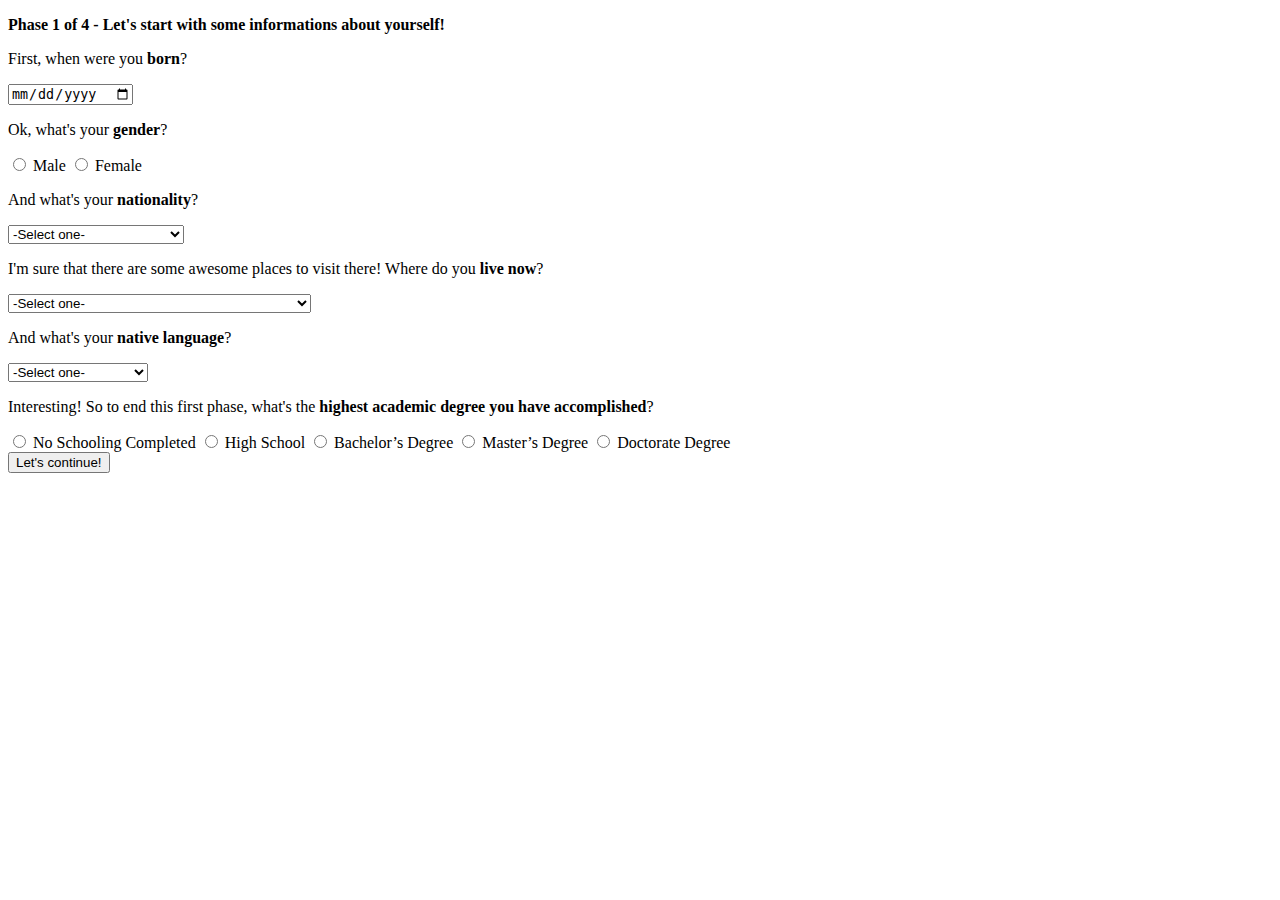
==== index.html @ 6edab518 "Initiall Commit" ====
<!DOCTYPE html>
<html lang="en">

<head>

	<meta http-equiv="Content-Type" content="text/html; charset=UTF-8">
	<meta charset="utf-8">
	<meta http-equiv="X-UA-Compatible" content="IE=edge">
	<meta name="viewport" content="width=device-width, initial-scale=1">

	<title>Color Blending</title>

	<link href="css/bootstrap.min.css" rel="stylesheet">
	<link href="css/bootstrap-horizon.css" rel="stylesheet">
	<link href="fonts/css/font-awesome.min.css" rel="stylesheet">
	<script src="js/jquery.min.js"></script>

	<link href="css/custom.css" rel="stylesheet">
	<link href="css/visual.css" rel="stylesheet">
	<script src="js/custom.js"></script>

</head>
<body>

	<div>
		<p class="title"><b>Phase 1 of 4 - Let's start with some informations about yourself!</b></p>

		<form class="form-label form-js-label">
			<p class="left">First, when were you <b>born</b>?</p>
				<div class="form-group row">
   					<div class="col-sm-2">
   						<div class="inputs">
    						<input class="form-control" type="date" value="YYYY-MM-DD" id="example-date-input">
  						</div>
  					</div>
  				</div>
		
			<p class="left">Ok, what's your <b>gender</b>?</p>
				<form class="form-inline">
					<div class="inputsOptions">
  						<label class="form-check-label">
    						<input class="form-check-input" type="radio" id="inlineCheckbox1" value="option1"> Male
  						</label>
  						<label class="form-check-label">
    						<input class="form-check-input" type="radio" id="inlineCheckbox2" value="option2"> Female
  						</label>
					</div>
				</form>

			<p class="left">And what's your <b>nationality</b>?</p>
				<div class="form-group row">
					<div class="col-sm-2">
						<div class="inputs">
  							<select class="form-control dropdown" id="nationality" name="nationality">
  								<option value="" selected="selected" disabled="disabled">-Select one-</option>
  								<option value="afghan">Afghan</option>
  								<option value="albanian">Albanian</option>
  								<option value="algerian">Algerian</option>
  								<option value="american">American</option>
  								<option value="andorran">Andorran</option>
  								<option value="angolan">Angolan</option>
  								<option value="antiguans">Antiguans</option>
  								<option value="argentinean">Argentinean</option>
  								<option value="armenian">Armenian</option>
  								<option value="australian">Australian</option>
  								<option value="austrian">Austrian</option>
  								<option value="azerbaijani">Azerbaijani</option>
  								<option value="bahamian">Bahamian</option>
  								<option value="bahraini">Bahraini</option>
  								<option value="bangladeshi">Bangladeshi</option>
  								<option value="barbadian">Barbadian</option>
  								<option value="barbudans">Barbudans</option>
  								<option value="batswana">Batswana</option>
  								<option value="belarusian">Belarusian</option>
  								<option value="belgian">Belgian</option>
  								<option value="belizean">Belizean</option>
  								<option value="beninese">Beninese</option>
  								<option value="bhutanese">Bhutanese</option>
  								<option value="bolivian">Bolivian</option>
  								<option value="bosnian">Bosnian</option>
  								<option value="brazilian">Brazilian</option>
  								<option value="british">British</option>
  								<option value="bruneian">Bruneian</option>
  								<option value="bulgarian">Bulgarian</option>
  								<option value="burkinabe">Burkinabe</option>
  								<option value="burmese">Burmese</option>
  								<option value="burundian">Burundian</option>
  								<option value="cambodian">Cambodian</option>
  								<option value="cameroonian">Cameroonian</option>
  								<option value="canadian">Canadian</option>
  								<option value="cape verdean">Cape Verdean</option>
  								<option value="central african">Central African</option>
  								<option value="chadian">Chadian</option>
  								<option value="chilean">Chilean</option>
  								<option value="chinese">Chinese</option>
  								<option value="colombian">Colombian</option>
  								<option value="comoran">Comoran</option>
  								<option value="congolese">Congolese</option>
  								<option value="costa rican">Costa Rican</option>
  								<option value="croatian">Croatian</option>
  								<option value="cuban">Cuban</option>
  								<option value="cypriot">Cypriot</option>
  								<option value="czech">Czech</option>
  								<option value="danish">Danish</option>
  								<option value="djibouti">Djibouti</option>
  								<option value="dominican">Dominican</option>
  								<option value="dutch">Dutch</option>
  								<option value="east timorese">East Timorese</option>
  								<option value="ecuadorean">Ecuadorean</option>
  								<option value="egyptian">Egyptian</option>
  								<option value="emirian">Emirian</option>
  								<option value="equatorial guinean">Equatorial Guinean</option>
  								<option value="eritrean">Eritrean</option>
  								<option value="estonian">Estonian</option>
  								<option value="ethiopian">Ethiopian</option>
  								<option value="fijian">Fijian</option>
  								<option value="filipino">Filipino</option>
  								<option value="finnish">Finnish</option>
  								<option value="french">French</option>
  								<option value="gabonese">Gabonese</option>
  								<option value="gambian">Gambian</option>
  								<option value="georgian">Georgian</option>
  								<option value="german">German</option>
  								<option value="ghanaian">Ghanaian</option>
  								<option value="greek">Greek</option>
  								<option value="grenadian">Grenadian</option>
  								<option value="guatemalan">Guatemalan</option>
  								<option value="guinea-bissauan">Guinea-Bissauan</option>
  								<option value="guinean">Guinean</option>
  								<option value="guyanese">Guyanese</option>
  								<option value="haitian">Haitian</option>
  								<option value="herzegovinian">Herzegovinian</option>
  								<option value="honduran">Honduran</option>
  								<option value="hungarian">Hungarian</option>
  								<option value="icelander">Icelander</option>
  								<option value="indian">Indian</option>
  								<option value="indonesian">Indonesian</option>
  								<option value="iranian">Iranian</option>
  								<option value="iraqi">Iraqi</option>
  								<option value="irish">Irish</option>
  								<option value="israeli">Israeli</option>
  								<option value="italian">Italian</option>
  								<option value="ivorian">Ivorian</option>
  								<option value="jamaican">Jamaican</option>
  								<option value="japanese">Japanese</option>
  								<option value="jordanian">Jordanian</option>
  								<option value="kazakhstani">Kazakhstani</option>
  								<option value="kenyan">Kenyan</option>
  								<option value="kittian and nevisian">Kittian and Nevisian</option>
  								<option value="kuwaiti">Kuwaiti</option>
  								<option value="kyrgyz">Kyrgyz</option>
  								<option value="laotian">Laotian</option>
  								<option value="latvian">Latvian</option>
  								<option value="lebanese">Lebanese</option>
  								<option value="liberian">Liberian</option>
  								<option value="libyan">Libyan</option>
  								<option value="liechtensteiner">Liechtensteiner</option>
  								<option value="lithuanian">Lithuanian</option>
  								<option value="luxembourger">Luxembourger</option>
  								<option value="macedonian">Macedonian</option>
  								<option value="malagasy">Malagasy</option>
  								<option value="malawian">Malawian</option>
  								<option value="malaysian">Malaysian</option>
  								<option value="maldivan">Maldivan</option>
  								<option value="malian">Malian</option>
  								<option value="maltese">Maltese</option>
  								<option value="marshallese">Marshallese</option>
  								<option value="mauritanian">Mauritanian</option>
  								<option value="mauritian">Mauritian</option>
  								<option value="mexican">Mexican</option>
  								<option value="micronesian">Micronesian</option>
  								<option value="moldovan">Moldovan</option>
  								<option value="monacan">Monacan</option>
  								<option value="mongolian">Mongolian</option>
  								<option value="moroccan">Moroccan</option>
  								<option value="mosotho">Mosotho</option>
  								<option value="motswana">Motswana</option>
  								<option value="mozambican">Mozambican</option>
  								<option value="namibian">Namibian</option>
  								<option value="nauruan">Nauruan</option>
  								<option value="nepalese">Nepalese</option>
  								<option value="new zealander">New Zealander</option>
  								<option value="ni-vanuatu">Ni-Vanuatu</option>
  								<option value="nicaraguan">Nicaraguan</option>
  								<option value="nigerien">Nigerien</option>
  								<option value="north korean">North Korean</option>
  								<option value="northern irish">Northern Irish</option>
  								<option value="norwegian">Norwegian</option>
  								<option value="omani">Omani</option>
  								<option value="pakistani">Pakistani</option>
  								<option value="palauan">Palauan</option>
  								<option value="panamanian">Panamanian</option>
  								<option value="papua new guinean">Papua New Guinean</option>
  								<option value="paraguayan">Paraguayan</option>
  								<option value="peruvian">Peruvian</option>
  								<option value="polish">Polish</option>
  								<option value="portuguese">Portuguese</option>
  								<option value="qatari">Qatari</option>
  								<option value="romanian">Romanian</option>
  								<option value="russian">Russian</option>
  								<option value="rwandan">Rwandan</option>
  								<option value="saint lucian">Saint Lucian</option>
  								<option value="salvadoran">Salvadoran</option>
  								<option value="samoan">Samoan</option>
  								<option value="san marinese">San Marinese</option>
  								<option value="sao tomean">Sao Tomean</option>
  								<option value="saudi">Saudi</option>
  								<option value="scottish">Scottish</option>
  								<option value="senegalese">Senegalese</option>
  								<option value="serbian">Serbian</option>
  								<option value="seychellois">Seychellois</option>
  								<option value="sierra leonean">Sierra Leonean</option>
  								<option value="singaporean">Singaporean</option>
  								<option value="slovakian">Slovakian</option>
  								<option value="slovenian">Slovenian</option>
  								<option value="solomon islander">Solomon Islander</option>
  								<option value="somali">Somali</option>
  								<option value="south african">South African</option>
  								<option value="south korean">South Korean</option>
  								<option value="spanish">Spanish</option>
  								<option value="sri lankan">Sri Lankan</option>
  								<option value="sudanese">Sudanese</option>
  								<option value="surinamer">Surinamer</option>
  								<option value="swazi">Swazi</option>
  								<option value="swedish">Swedish</option>
  								<option value="swiss">Swiss</option>
  								<option value="syrian">Syrian</option>
  								<option value="taiwanese">Taiwanese</option>
  								<option value="tajik">Tajik</option>
  								<option value="tanzanian">Tanzanian</option>
  								<option value="thai">Thai</option>
  								<option value="togolese">Togolese</option>
  								<option value="tongan">Tongan</option>
  								<option value="trinidadian or tobagonian">Trinidadian or Tobagonian</option>
  								<option value="tunisian">Tunisian</option>
  								<option value="turkish">Turkish</option>
  								<option value="tuvaluan">Tuvaluan</option>
  								<option value="ugandan">Ugandan</option>
  								<option value="ukrainian">Ukrainian</option>
  								<option value="uruguayan">Uruguayan</option>
  								<option value="uzbekistani">Uzbekistani</option>
  								<option value="venezuelan">Venezuelan</option>
  								<option value="vietnamese">Vietnamese</option>
  								<option value="welsh">Welsh</option>
  								<option value="yemenite">Yemenite</option>
  								<option value="zambian">Zambian</option>
  								<option value="zimbabwean">Zimbabwean</option>
  							</select>
  						</div>
  					</div>
				</div>

			<p class="left">I'm sure that there are some awesome places to visit there! Where do you <b>live now</b>?</p>
				<div class="form-group row">
					<div class="col-sm-2">
						<div class="inputs">
  							<select class="form-control dropdown" id="residenceCountry" name="residenceCountry">
  								<option value="" selected="selected" disabled="disabled">-Select one-</option>
  								<option value="Afghanistan" title="Afghanistan">Afghanistan</option>
  								<option value="Åland Islands" title="Åland Islands">Åland Islands</option>
  								<option value="Albania" title="Albania">Albania</option>
  								<option value="Algeria" title="Algeria">Algeria</option>
  								<option value="American Samoa" title="American Samoa">American Samoa</option>
  								<option value="Andorra" title="Andorra">Andorra</option>
  								<option value="Angola" title="Angola">Angola</option>
  								<option value="Anguilla" title="Anguilla">Anguilla</option>
  								<option value="Antarctica" title="Antarctica">Antarctica</option>
  								<option value="Antigua and Barbuda" title="Antigua and Barbuda">Antigua and Barbuda</option>
  								<option value="Argentina" title="Argentina">Argentina</option>
  								<option value="Armenia" title="Armenia">Armenia</option>
  								<option value="Aruba" title="Aruba">Aruba</option>
  								<option value="Australia" title="Australia">Australia</option>
  								<option value="Austria" title="Austria">Austria</option>
  								<option value="Azerbaijan" title="Azerbaijan">Azerbaijan</option>
  								<option value="Bahamas" title="Bahamas">Bahamas</option>
  								<option value="Bahrain" title="Bahrain">Bahrain</option>
  								<option value="Bangladesh" title="Bangladesh">Bangladesh</option>
  								<option value="Barbados" title="Barbados">Barbados</option>
  								<option value="Belarus" title="Belarus">Belarus</option>
  								<option value="Belgium" title="Belgium">Belgium</option>
  								<option value="Belize" title="Belize">Belize</option>
  								<option value="Benin" title="Benin">Benin</option>
  								<option value="Bermuda" title="Bermuda">Bermuda</option>
  								<option value="Bhutan" title="Bhutan">Bhutan</option>
  								<option value="Bolivia, Plurinational State of" title="Bolivia, Plurinational State of">Bolivia, Plurinational State of</option>
  								<option value="Bonaire, Sint Eustatius and Saba" title="Bonaire, Sint Eustatius and Saba">Bonaire, Sint Eustatius and Saba</option>
  								<option value="Bosnia and Herzegovina" title="Bosnia and Herzegovina">Bosnia and Herzegovina</option>
  								<option value="Botswana" title="Botswana">Botswana</option>
  								<option value="Bouvet Island" title="Bouvet Island">Bouvet Island</option>
  								<option value="Brazil" title="Brazil">Brazil</option>
  								<option value="British Indian Ocean Territory" title="British Indian Ocean Territory">British Indian Ocean Territory</option>
  								<option value="Brunei Darussalam" title="Brunei Darussalam">Brunei Darussalam</option>
  								<option value="Bulgaria" title="Bulgaria">Bulgaria</option>
  								<option value="Burkina Faso" title="Burkina Faso">Burkina Faso</option>
  								<option value="Burundi" title="Burundi">Burundi</option>
  								<option value="Cambodia" title="Cambodia">Cambodia</option>
  								<option value="Cameroon" title="Cameroon">Cameroon</option>
  								<option value="Canada" title="Canada">Canada</option>
  								<option value="Cape Verde" title="Cape Verde">Cape Verde</option>
  								<option value="Cayman Islands" title="Cayman Islands">Cayman Islands</option>
  								<option value="Central African Republic" title="Central African Republic">Central African Republic</option>
  								<option value="Chad" title="Chad">Chad</option>
  								<option value="Chile" title="Chile">Chile</option>
  								<option value="China" title="China">China</option>
  								<option value="Christmas Island" title="Christmas Island">Christmas Island</option>
  								<option value="Cocos (Keeling) Islands" title="Cocos (Keeling) Islands">Cocos (Keeling) Islands</option>
  								<option value="Colombia" title="Colombia">Colombia</option>
  								<option value="Comoros" title="Comoros">Comoros</option>
  								<option value="Congo" title="Congo">Congo</option>
  								<option value="Congo, the Democratic Republic of the" title="Congo, the Democratic Republic of the">Congo, the Democratic Republic of the</option>
  								<option value="Cook Islands" title="Cook Islands">Cook Islands</option>
  								<option value="Costa Rica" title="Costa Rica">Costa Rica</option>
  								<option value="Côte d'Ivoire" title="Côte d'Ivoire">Côte d'Ivoire</option>
  								<option value="Croatia" title="Croatia">Croatia</option>
  								<option value="Cuba" title="Cuba">Cuba</option>
  								<option value="Curaçao" title="Curaçao">Curaçao</option>
  								<option value="Cyprus" title="Cyprus">Cyprus</option>
  								<option value="Czech Republic" title="Czech Republic">Czech Republic</option>
  								<option value="Denmark" title="Denmark">Denmark</option>
  								<option value="Djibouti" title="Djibouti">Djibouti</option>
  								<option value="Dominica" title="Dominica">Dominica</option>
  								<option value="Dominican Republic" title="Dominican Republic">Dominican Republic</option>
  								<option value="Ecuador" title="Ecuador">Ecuador</option>
  								<option value="Egypt" title="Egypt">Egypt</option>
  								<option value="El Salvador" title="El Salvador">El Salvador</option>
  								<option value="Equatorial Guinea" title="Equatorial Guinea">Equatorial Guinea</option>
  								<option value="Eritrea" title="Eritrea">Eritrea</option>
  								<option value="Estonia" title="Estonia">Estonia</option>
  								<option value="Ethiopia" title="Ethiopia">Ethiopia</option>
  								<option value="Falkland Islands (Malvinas)" title="Falkland Islands (Malvinas)">Falkland Islands (Malvinas)</option>
  								<option value="Faroe Islands" title="Faroe Islands">Faroe Islands</option>
  								<option value="Fiji" title="Fiji">Fiji</option>
  								<option value="Finland" title="Finland">Finland</option>
  								<option value="France" title="France">France</option>
  								<option value="French Guiana" title="French Guiana">French Guiana</option>
  								<option value="French Polynesia" title="French Polynesia">French Polynesia</option>
  								<option value="French Southern Territories" title="French Southern Territories">French Southern Territories</option>
  								<option value="Gabon" title="Gabon">Gabon</option>
  								<option value="Gambia" title="Gambia">Gambia</option>
  								<option value="Georgia" title="Georgia">Georgia</option>
  								<option value="Germany" title="Germany">Germany</option>
  								<option value="Ghana" title="Ghana">Ghana</option>
  								<option value="Gibraltar" title="Gibraltar">Gibraltar</option>
  								<option value="Greece" title="Greece">Greece</option>
  								<option value="Greenland" title="Greenland">Greenland</option>
  								<option value="Grenada" title="Grenada">Grenada</option>
  								<option value="Guadeloupe" title="Guadeloupe">Guadeloupe</option>
  								<option value="Guam" title="Guam">Guam</option>
  								<option value="Guatemala" title="Guatemala">Guatemala</option>
  								<option value="Guernsey" title="Guernsey">Guernsey</option>
  								<option value="Guinea" title="Guinea">Guinea</option>
  								<option value="Guinea-Bissau" title="Guinea-Bissau">Guinea-Bissau</option>
  								<option value="Guyana" title="Guyana">Guyana</option>
  								<option value="Haiti" title="Haiti">Haiti</option>
  								<option value="Heard Island and McDonald Islands" title="Heard Island and McDonald Islands">Heard Island and McDonald Islands</option>
  								<option value="Holy See (Vatican City State)" title="Holy See (Vatican City State)">Holy See (Vatican City State)</option>
  								<option value="Honduras" title="Honduras">Honduras</option>
  								<option value="Hong Kong" title="Hong Kong">Hong Kong</option>
  								<option value="Hungary" title="Hungary">Hungary</option>
  								<option value="Iceland" title="Iceland">Iceland</option>
  								<option value="India" title="India">India</option>
  								<option value="Indonesia" title="Indonesia">Indonesia</option>
  								<option value="Iran, Islamic Republic of" title="Iran, Islamic Republic of">Iran, Islamic Republic of</option>
  								<option value="Iraq" title="Iraq">Iraq</option>
  								<option value="Ireland" title="Ireland">Ireland</option>
  								<option value="Isle of Man" title="Isle of Man">Isle of Man</option>
  								<option value="Israel" title="Israel">Israel</option>
  								<option value="Italy" title="Italy">Italy</option>
  								<option value="Jamaica" title="Jamaica">Jamaica</option>
  								<option value="Japan" title="Japan">Japan</option>
  								<option value="Jersey" title="Jersey">Jersey</option>
  								<option value="Jordan" title="Jordan">Jordan</option>
  								<option value="Kazakhstan" title="Kazakhstan">Kazakhstan</option>
  								<option value="Kenya" title="Kenya">Kenya</option>
  								<option value="Kiribati" title="Kiribati">Kiribati</option>
  								<option value="Korea, Democratic People's Republic of" title="Korea, Democratic People's Republic of">Korea, Democratic People's Republic of</option>
  								<option value="Korea, Republic of" title="Korea, Republic of">Korea, Republic of</option>
  								<option value="Kuwait" title="Kuwait">Kuwait</option>
  								<option value="Kyrgyzstan" title="Kyrgyzstan">Kyrgyzstan</option>
  								<option value="Lao People's Democratic Republic" title="Lao People's Democratic Republic">Lao People's Democratic Republic</option>
  								<option value="Latvia" title="Latvia">Latvia</option>
  								<option value="Lebanon" title="Lebanon">Lebanon</option>
  								<option value="Lesotho" title="Lesotho">Lesotho</option>
  								<option value="Liberia" title="Liberia">Liberia</option>
  								<option value="Libya" title="Libya">Libya</option>
  								<option value="Liechtenstein" title="Liechtenstein">Liechtenstein</option>
  								<option value="Lithuania" title="Lithuania">Lithuania</option>
  								<option value="Luxembourg" title="Luxembourg">Luxembourg</option>
  								<option value="Macao" title="Macao">Macao</option>
  								<option value="Macedonia, the former Yugoslav Republic of" title="Macedonia, the former Yugoslav Republic of">Macedonia, the former Yugoslav Republic of</option>
  								<option value="Madagascar" title="Madagascar">Madagascar</option>
  								<option value="Malawi" title="Malawi">Malawi</option>
  								<option value="Malaysia" title="Malaysia">Malaysia</option>
  								<option value="Maldives" title="Maldives">Maldives</option>
  								<option value="Mali" title="Mali">Mali</option>
  								<option value="Malta" title="Malta">Malta</option>
  								<option value="Marshall Islands" title="Marshall Islands">Marshall Islands</option>
  								<option value="Martinique" title="Martinique">Martinique</option>
  								<option value="Mauritania" title="Mauritania">Mauritania</option>
  								<option value="Mauritius" title="Mauritius">Mauritius</option>
  								<option value="Mayotte" title="Mayotte">Mayotte</option>
  								<option value="Mexico" title="Mexico">Mexico</option>
  								<option value="Micronesia, Federated States of" title="Micronesia, Federated States of">Micronesia, Federated States of</option>
  								<option value="Moldova, Republic of" title="Moldova, Republic of">Moldova, Republic of</option>
  								<option value="Monaco" title="Monaco">Monaco</option>
  								<option value="Mongolia" title="Mongolia">Mongolia</option>
  								<option value="Montenegro" title="Montenegro">Montenegro</option>
  								<option value="Montserrat" title="Montserrat">Montserrat</option>
  								<option value="Morocco" title="Morocco">Morocco</option>
  								<option value="Mozambique" title="Mozambique">Mozambique</option>
  								<option value="Myanmar" title="Myanmar">Myanmar</option>
  								<option value="Namibia" title="Namibia">Namibia</option>
  								<option value="Nauru" title="Nauru">Nauru</option>
  								<option value="Nepal" title="Nepal">Nepal</option>
  								<option value="Netherlands" title="Netherlands">Netherlands</option>
  								<option value="New Caledonia" title="New Caledonia">New Caledonia</option>
  								<option value="New Zealand" title="New Zealand">New Zealand</option>
  								<option value="Nicaragua" title="Nicaragua">Nicaragua</option>
  								<option value="Niger" title="Niger">Niger</option>
  								<option value="Nigeria" title="Nigeria">Nigeria</option>
  								<option value="Niue" title="Niue">Niue</option>
  								<option value="Norfolk Island" title="Norfolk Island">Norfolk Island</option>
  								<option value="Northern Mariana Islands" title="Northern Mariana Islands">Northern Mariana Islands</option>
  								<option value="Norway" title="Norway">Norway</option>
  								<option value="Oman" title="Oman">Oman</option>
  								<option value="Pakistan" title="Pakistan">Pakistan</option>
  								<option value="Palau" title="Palau">Palau</option>
  								<option value="Palestinian Territory, Occupied" title="Palestinian Territory, Occupied">Palestinian Territory, Occupied</option>
  								<option value="Panama" title="Panama">Panama</option>
  								<option value="Papua New Guinea" title="Papua New Guinea">Papua New Guinea</option>
  								<option value="Paraguay" title="Paraguay">Paraguay</option>
  								<option value="Peru" title="Peru">Peru</option>
  								<option value="Philippines" title="Philippines">Philippines</option>
  								<option value="Pitcairn" title="Pitcairn">Pitcairn</option>
  								<option value="Poland" title="Poland">Poland</option>
  								<option value="Portugal" title="Portugal">Portugal</option>
  								<option value="Puerto Rico" title="Puerto Rico">Puerto Rico</option>
  								<option value="Qatar" title="Qatar">Qatar</option>
  								<option value="Réunion" title="Réunion">Réunion</option>
  								<option value="Romania" title="Romania">Romania</option>
  								<option value="Russian Federation" title="Russian Federation">Russian Federation</option>
  								<option value="Rwanda" title="Rwanda">Rwanda</option>
  								<option value="Saint Barthélemy" title="Saint Barthélemy">Saint Barthélemy</option>
  								<option value="Saint Helena, Ascension and Tristan da Cunha" title="Saint Helena, Ascension and Tristan da Cunha">Saint Helena, Ascension and Tristan da Cunha</option>
  								<option value="Saint Kitts and Nevis" title="Saint Kitts and Nevis">Saint Kitts and Nevis</option>
  								<option value="Saint Lucia" title="Saint Lucia">Saint Lucia</option>
  								<option value="Saint Martin (French part)" title="Saint Martin (French part)">Saint Martin (French part)</option>
  								<option value="Saint Pierre and Miquelon" title="Saint Pierre and Miquelon">Saint Pierre and Miquelon</option>
  								<option value="Saint Vincent and the Grenadines" title="Saint Vincent and the Grenadines">Saint Vincent and the Grenadines</option>
  								<option value="Samoa" title="Samoa">Samoa</option>
  								<option value="San Marino" title="San Marino">San Marino</option>
  								<option value="Sao Tome and Principe" title="Sao Tome and Principe">Sao Tome and Principe</option>
  								<option value="Saudi Arabia" title="Saudi Arabia">Saudi Arabia</option>
  								<option value="Senegal" title="Senegal">Senegal</option>
  								<option value="Serbia" title="Serbia">Serbia</option>
  								<option value="Seychelles" title="Seychelles">Seychelles</option>
  								<option value="Sierra Leone" title="Sierra Leone">Sierra Leone</option>
  								<option value="Singapore" title="Singapore">Singapore</option>
  								<option value="Sint Maarten (Dutch part)" title="Sint Maarten (Dutch part)">Sint Maarten (Dutch part)</option>
  								<option value="Slovakia" title="Slovakia">Slovakia</option>
  								<option value="Slovenia" title="Slovenia">Slovenia</option>
  								<option value="Solomon Islands" title="Solomon Islands">Solomon Islands</option>
  								<option value="Somalia" title="Somalia">Somalia</option>
  								<option value="South Africa" title="South Africa">South Africa</option>
  								<option value="South Georgia and the South Sandwich Islands" title="South Georgia and the South Sandwich Islands">South Georgia and the South Sandwich Islands</option>
  								<option value="South Sudan" title="South Sudan">South Sudan</option>
  								<option value="Spain" title="Spain">Spain</option>
  								<option value="Sri Lanka" title="Sri Lanka">Sri Lanka</option>
  								<option value="Sudan" title="Sudan">Sudan</option>
  								<option value="Suriname" title="Suriname">Suriname</option>
  								<option value="Svalbard and Jan Mayen" title="Svalbard and Jan Mayen">Svalbard and Jan Mayen</option>
  								<option value="Swaziland" title="Swaziland">Swaziland</option>
  								<option value="Sweden" title="Sweden">Sweden</option>
  								<option value="Switzerland" title="Switzerland">Switzerland</option>
  								<option value="Syrian Arab Republic" title="Syrian Arab Republic">Syrian Arab Republic</option>
  								<option value="Taiwan, Province of China" title="Taiwan, Province of China">Taiwan, Province of China</option>
  								<option value="Tajikistan" title="Tajikistan">Tajikistan</option>
  								<option value="Tanzania, United Republic of" title="Tanzania, United Republic of">Tanzania, United Republic of</option>
  								<option value="Thailand" title="Thailand">Thailand</option>
  								<option value="Timor-Leste" title="Timor-Leste">Timor-Leste</option>
  								<option value="Togo" title="Togo">Togo</option>
  								<option value="Tokelau" title="Tokelau">Tokelau</option>
  								<option value="Tonga" title="Tonga">Tonga</option>
  								<option value="Trinidad and Tobago" title="Trinidad and Tobago">Trinidad and Tobago</option>
  								<option value="Tunisia" title="Tunisia">Tunisia</option>
  								<option value="Turkey" title="Turkey">Turkey</option>
  								<option value="Turkmenistan" title="Turkmenistan">Turkmenistan</option>
  								<option value="Turks and Caicos Islands" title="Turks and Caicos Islands">Turks and Caicos Islands</option>
  								<option value="Tuvalu" title="Tuvalu">Tuvalu</option>
  								<option value="Uganda" title="Uganda">Uganda</option>
  								<option value="Ukraine" title="Ukraine">Ukraine</option>
  								<option value="United Arab Emirates" title="United Arab Emirates">United Arab Emirates</option>
  								<option value="United Kingdom" title="United Kingdom">United Kingdom</option>
  								<option value="United States" title="United States">United States</option>
  								<option value="United States Minor Outlying Islands" title="United States Minor Outlying Islands">United States Minor Outlying Islands</option>
  								<option value="Uruguay" title="Uruguay">Uruguay</option>
  								<option value="Uzbekistan" title="Uzbekistan">Uzbekistan</option>
  								<option value="Vanuatu" title="Vanuatu">Vanuatu</option>
  								<option value="Venezuela, Bolivarian Republic of" title="Venezuela, Bolivarian Republic of">Venezuela, Bolivarian Republic of</option>
  								<option value="Viet Nam" title="Viet Nam">Viet Nam</option>
  								<option value="Virgin Islands, British" title="Virgin Islands, British">Virgin Islands, British</option>
  								<option value="Virgin Islands, U.S." title="Virgin Islands, U.S.">Virgin Islands, U.S.</option>
  								<option value="Wallis and Futuna" title="Wallis and Futuna">Wallis and Futuna</option>
  								<option value="Western Sahara" title="Western Sahara">Western Sahara</option>
  								<option value="Yemen" title="Yemen">Yemen</option>
  								<option value="Zambia" title="Zambia">Zambia</option>
  								<option value="Zimbabwe" title="Zimbabwe">Zimbabwe</option>
  							</select>
  						</div>
  					</div>
				</div>
			
			<p class="left">And what's your <b>native language</b>?</p>
				<div class="form-group row">
					<div class="col-sm-2">
						<div class="inputs">
  							<select class="form-control dropdown" id="nativeLanguage" name="nativeLanguage">
  								<option value="" selected="selected" disabled="disabled">-Select one-</option>
  								<option value="AF">Afrikanns</option>
  								<option value="SQ">Albanian</option>
  								<option value="AR">Arabic</option>
  								<option value="HY">Armenian</option>
  								<option value="EU">Basque</option>
  								<option value="BN">Bengali</option>
  								<option value="BG">Bulgarian</option>
  								<option value="CA">Catalan</option>
  								<option value="KM">Cambodian</option>
  								<option value="ZH">Chinese (Mandarin)</option>
  								<option value="HR">Croation</option>
  								<option value="CS">Czech</option>
  								<option value="DA">Danish</option>
  								<option value="NL">Dutch</option>
  								<option value="EN">English</option>
  								<option value="ET">Estonian</option>
  								<option value="FJ">Fiji</option>
  								<option value="FI">Finnish</option>
  								<option value="FR">French</option>
  								<option value="KA">Georgian</option>
  								<option value="DE">German</option>
  								<option value="EL">Greek</option>
  								<option value="GU">Gujarati</option>
  								<option value="HE">Hebrew</option>
  								<option value="HI">Hindi</option>
  								<option value="HU">Hungarian</option>
  								<option value="IS">Icelandic</option>
  								<option value="ID">Indonesian</option>
  								<option value="GA">Irish</option>
  								<option value="IT">Italian</option>
  								<option value="JA">Japanese</option>
  								<option value="JW">Javanese</option>
  								<option value="KO">Korean</option>
  								<option value="LA">Latin</option>
  								<option value="LV">Latvian</option>
  								<option value="LT">Lithuanian</option>
  								<option value="MK">Macedonian</option>
  								<option value="MS">Malay</option>
  								<option value="ML">Malayalam</option>
  								<option value="MT">Maltese</option>
  								<option value="MI">Maori</option>
  								<option value="MR">Marathi</option>
  								<option value="MN">Mongolian</option>
  								<option value="NE">Nepali</option>
  								<option value="NO">Norwegian</option>
  								<option value="FA">Persian</option>
  								<option value="PL">Polish</option>
  								<option value="PT">Portuguese</option>
  								<option value="PA">Punjabi</option>
  								<option value="QU">Quechua</option>
  								<option value="RO">Romanian</option>
  								<option value="RU">Russian</option>
  								<option value="SM">Samoan</option>
  								<option value="SR">Serbian</option>
  								<option value="SK">Slovak</option>
  								<option value="SL">Slovenian</option>
  								<option value="ES">Spanish</option>
  								<option value="SW">Swahili</option>
  								<option value="SV">Swedish </option>
  								<option value="TA">Tamil</option>
  								<option value="TT">Tatar</option>
  								<option value="TE">Telugu</option>
  								<option value="TH">Thai</option>
  								<option value="BO">Tibetan</option>
  								<option value="TO">Tonga</option>
  								<option value="TR">Turkish</option>
  								<option value="UK">Ukranian</option>
  								<option value="UR">Urdu</option>
  								<option value="UZ">Uzbek</option>
  								<option value="VI">Vietnamese</option>
  								<option value="CY">Welsh</option>
  								<option value="XH">Xhosa</option>
  							</select>
  						</div>
  					</div>
				</div>


			<p class="left">Interesting! So to end this first phase, what's the <b>highest academic degree you have accomplished</b>?</p>
				<form class="form-inline">
					<div class="inputsOptions">
  						<label class="form-check-label">
    						<input class="form-check-input" type="radio" id="inlineCheckbox1" value="option1"> No Schooling Completed
  						</label>
  						<label class="form-check-label">
    						<input class="form-check-input" type="radio" id="inlineCheckbox2" value="option2"> High School
  						</label>
  						<label class="form-check-label">
    						<input class="form-check-input" type="radio" id="inlineCheckbox3" value="option3"> Bachelor’s Degree
  						</label>
  						<label class="form-check-label">
    						<input class="form-check-input" type="radio" id="inlineCheckbox4" value="option4"> Master’s Degree
  						</label>
  						<label class="form-check-label">
    						<input class="form-check-input" type="radio" id="inlineCheckbox5" value="option5"> Doctorate Degree
  						</label>
					</div>
				</form>

		<div class="continueButton">
			<div class="text-center">
				<button type="button" class="btn btn-primary btn-lg" onClick="location.href='index1.html'">Let's continue!</button>
			</div>
		</div>
	</div>


</body>
</html>
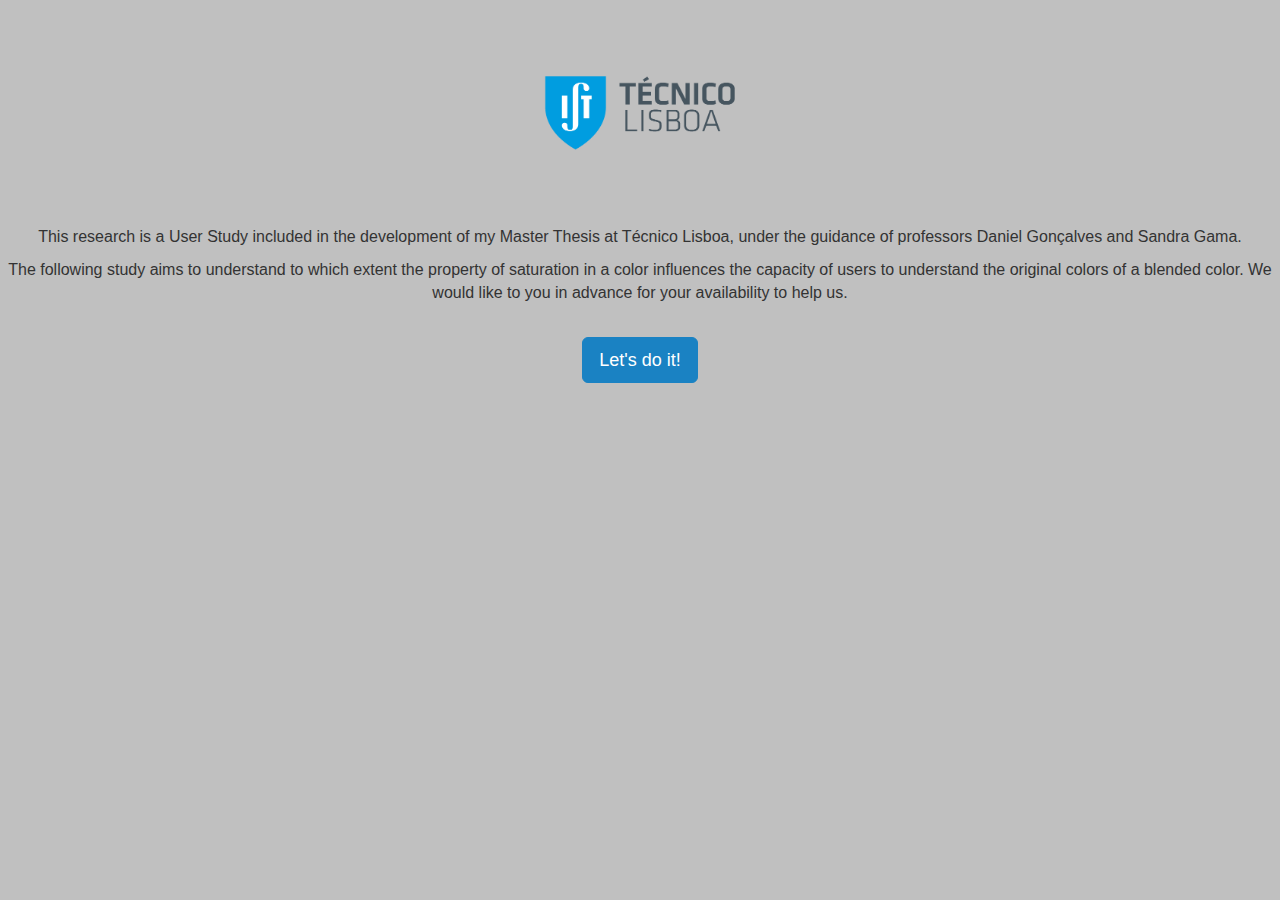
==== commit dd097d28: "Rename ind.html to index.html" ====
--- a/index.html
+++ b/index.html
@@ -23,605 +23,16 @@
 <body>
 
 	<div>
-		<p class="title"><b>Phase 1 of 4 - Let's start with some informations about yourself!</b></p>
-
-		<form class="form-label form-js-label">
-			<p class="left">First, when were you <b>born</b>?</p>
-				<div class="form-group row">
-   					<div class="col-sm-2">
-   						<div class="inputs">
-    						<input class="form-control" type="date" value="YYYY-MM-DD" id="example-date-input">
-  						</div>
-  					</div>
-  				</div>
-		
-			<p class="left">Ok, what's your <b>gender</b>?</p>
-				<form class="form-inline">
-					<div class="inputsOptions">
-  						<label class="form-check-label">
-    						<input class="form-check-input" type="radio" id="inlineCheckbox1" value="option1"> Male
-  						</label>
-  						<label class="form-check-label">
-    						<input class="form-check-input" type="radio" id="inlineCheckbox2" value="option2"> Female
-  						</label>
-					</div>
-				</form>
-
-			<p class="left">And what's your <b>nationality</b>?</p>
-				<div class="form-group row">
-					<div class="col-sm-2">
-						<div class="inputs">
-  							<select class="form-control dropdown" id="nationality" name="nationality">
-  								<option value="" selected="selected" disabled="disabled">-Select one-</option>
-  								<option value="afghan">Afghan</option>
-  								<option value="albanian">Albanian</option>
-  								<option value="algerian">Algerian</option>
-  								<option value="american">American</option>
-  								<option value="andorran">Andorran</option>
-  								<option value="angolan">Angolan</option>
-  								<option value="antiguans">Antiguans</option>
-  								<option value="argentinean">Argentinean</option>
-  								<option value="armenian">Armenian</option>
-  								<option value="australian">Australian</option>
-  								<option value="austrian">Austrian</option>
-  								<option value="azerbaijani">Azerbaijani</option>
-  								<option value="bahamian">Bahamian</option>
-  								<option value="bahraini">Bahraini</option>
-  								<option value="bangladeshi">Bangladeshi</option>
-  								<option value="barbadian">Barbadian</option>
-  								<option value="barbudans">Barbudans</option>
-  								<option value="batswana">Batswana</option>
-  								<option value="belarusian">Belarusian</option>
-  								<option value="belgian">Belgian</option>
-  								<option value="belizean">Belizean</option>
-  								<option value="beninese">Beninese</option>
-  								<option value="bhutanese">Bhutanese</option>
-  								<option value="bolivian">Bolivian</option>
-  								<option value="bosnian">Bosnian</option>
-  								<option value="brazilian">Brazilian</option>
-  								<option value="british">British</option>
-  								<option value="bruneian">Bruneian</option>
-  								<option value="bulgarian">Bulgarian</option>
-  								<option value="burkinabe">Burkinabe</option>
-  								<option value="burmese">Burmese</option>
-  								<option value="burundian">Burundian</option>
-  								<option value="cambodian">Cambodian</option>
-  								<option value="cameroonian">Cameroonian</option>
-  								<option value="canadian">Canadian</option>
-  								<option value="cape verdean">Cape Verdean</option>
-  								<option value="central african">Central African</option>
-  								<option value="chadian">Chadian</option>
-  								<option value="chilean">Chilean</option>
-  								<option value="chinese">Chinese</option>
-  								<option value="colombian">Colombian</option>
-  								<option value="comoran">Comoran</option>
-  								<option value="congolese">Congolese</option>
-  								<option value="costa rican">Costa Rican</option>
-  								<option value="croatian">Croatian</option>
-  								<option value="cuban">Cuban</option>
-  								<option value="cypriot">Cypriot</option>
-  								<option value="czech">Czech</option>
-  								<option value="danish">Danish</option>
-  								<option value="djibouti">Djibouti</option>
-  								<option value="dominican">Dominican</option>
-  								<option value="dutch">Dutch</option>
-  								<option value="east timorese">East Timorese</option>
-  								<option value="ecuadorean">Ecuadorean</option>
-  								<option value="egyptian">Egyptian</option>
-  								<option value="emirian">Emirian</option>
-  								<option value="equatorial guinean">Equatorial Guinean</option>
-  								<option value="eritrean">Eritrean</option>
-  								<option value="estonian">Estonian</option>
-  								<option value="ethiopian">Ethiopian</option>
-  								<option value="fijian">Fijian</option>
-  								<option value="filipino">Filipino</option>
-  								<option value="finnish">Finnish</option>
-  								<option value="french">French</option>
-  								<option value="gabonese">Gabonese</option>
-  								<option value="gambian">Gambian</option>
-  								<option value="georgian">Georgian</option>
-  								<option value="german">German</option>
-  								<option value="ghanaian">Ghanaian</option>
-  								<option value="greek">Greek</option>
-  								<option value="grenadian">Grenadian</option>
-  								<option value="guatemalan">Guatemalan</option>
-  								<option value="guinea-bissauan">Guinea-Bissauan</option>
-  								<option value="guinean">Guinean</option>
-  								<option value="guyanese">Guyanese</option>
-  								<option value="haitian">Haitian</option>
-  								<option value="herzegovinian">Herzegovinian</option>
-  								<option value="honduran">Honduran</option>
-  								<option value="hungarian">Hungarian</option>
-  								<option value="icelander">Icelander</option>
-  								<option value="indian">Indian</option>
-  								<option value="indonesian">Indonesian</option>
-  								<option value="iranian">Iranian</option>
-  								<option value="iraqi">Iraqi</option>
-  								<option value="irish">Irish</option>
-  								<option value="israeli">Israeli</option>
-  								<option value="italian">Italian</option>
-  								<option value="ivorian">Ivorian</option>
-  								<option value="jamaican">Jamaican</option>
-  								<option value="japanese">Japanese</option>
-  								<option value="jordanian">Jordanian</option>
-  								<option value="kazakhstani">Kazakhstani</option>
-  								<option value="kenyan">Kenyan</option>
-  								<option value="kittian and nevisian">Kittian and Nevisian</option>
-  								<option value="kuwaiti">Kuwaiti</option>
-  								<option value="kyrgyz">Kyrgyz</option>
-  								<option value="laotian">Laotian</option>
-  								<option value="latvian">Latvian</option>
-  								<option value="lebanese">Lebanese</option>
-  								<option value="liberian">Liberian</option>
-  								<option value="libyan">Libyan</option>
-  								<option value="liechtensteiner">Liechtensteiner</option>
-  								<option value="lithuanian">Lithuanian</option>
-  								<option value="luxembourger">Luxembourger</option>
-  								<option value="macedonian">Macedonian</option>
-  								<option value="malagasy">Malagasy</option>
-  								<option value="malawian">Malawian</option>
-  								<option value="malaysian">Malaysian</option>
-  								<option value="maldivan">Maldivan</option>
-  								<option value="malian">Malian</option>
-  								<option value="maltese">Maltese</option>
-  								<option value="marshallese">Marshallese</option>
-  								<option value="mauritanian">Mauritanian</option>
-  								<option value="mauritian">Mauritian</option>
-  								<option value="mexican">Mexican</option>
-  								<option value="micronesian">Micronesian</option>
-  								<option value="moldovan">Moldovan</option>
-  								<option value="monacan">Monacan</option>
-  								<option value="mongolian">Mongolian</option>
-  								<option value="moroccan">Moroccan</option>
-  								<option value="mosotho">Mosotho</option>
-  								<option value="motswana">Motswana</option>
-  								<option value="mozambican">Mozambican</option>
-  								<option value="namibian">Namibian</option>
-  								<option value="nauruan">Nauruan</option>
-  								<option value="nepalese">Nepalese</option>
-  								<option value="new zealander">New Zealander</option>
-  								<option value="ni-vanuatu">Ni-Vanuatu</option>
-  								<option value="nicaraguan">Nicaraguan</option>
-  								<option value="nigerien">Nigerien</option>
-  								<option value="north korean">North Korean</option>
-  								<option value="northern irish">Northern Irish</option>
-  								<option value="norwegian">Norwegian</option>
-  								<option value="omani">Omani</option>
-  								<option value="pakistani">Pakistani</option>
-  								<option value="palauan">Palauan</option>
-  								<option value="panamanian">Panamanian</option>
-  								<option value="papua new guinean">Papua New Guinean</option>
-  								<option value="paraguayan">Paraguayan</option>
-  								<option value="peruvian">Peruvian</option>
-  								<option value="polish">Polish</option>
-  								<option value="portuguese">Portuguese</option>
-  								<option value="qatari">Qatari</option>
-  								<option value="romanian">Romanian</option>
-  								<option value="russian">Russian</option>
-  								<option value="rwandan">Rwandan</option>
-  								<option value="saint lucian">Saint Lucian</option>
-  								<option value="salvadoran">Salvadoran</option>
-  								<option value="samoan">Samoan</option>
-  								<option value="san marinese">San Marinese</option>
-  								<option value="sao tomean">Sao Tomean</option>
-  								<option value="saudi">Saudi</option>
-  								<option value="scottish">Scottish</option>
-  								<option value="senegalese">Senegalese</option>
-  								<option value="serbian">Serbian</option>
-  								<option value="seychellois">Seychellois</option>
-  								<option value="sierra leonean">Sierra Leonean</option>
-  								<option value="singaporean">Singaporean</option>
-  								<option value="slovakian">Slovakian</option>
-  								<option value="slovenian">Slovenian</option>
-  								<option value="solomon islander">Solomon Islander</option>
-  								<option value="somali">Somali</option>
-  								<option value="south african">South African</option>
-  								<option value="south korean">South Korean</option>
-  								<option value="spanish">Spanish</option>
-  								<option value="sri lankan">Sri Lankan</option>
-  								<option value="sudanese">Sudanese</option>
-  								<option value="surinamer">Surinamer</option>
-  								<option value="swazi">Swazi</option>
-  								<option value="swedish">Swedish</option>
-  								<option value="swiss">Swiss</option>
-  								<option value="syrian">Syrian</option>
-  								<option value="taiwanese">Taiwanese</option>
-  								<option value="tajik">Tajik</option>
-  								<option value="tanzanian">Tanzanian</option>
-  								<option value="thai">Thai</option>
-  								<option value="togolese">Togolese</option>
-  								<option value="tongan">Tongan</option>
-  								<option value="trinidadian or tobagonian">Trinidadian or Tobagonian</option>
-  								<option value="tunisian">Tunisian</option>
-  								<option value="turkish">Turkish</option>
-  								<option value="tuvaluan">Tuvaluan</option>
-  								<option value="ugandan">Ugandan</option>
-  								<option value="ukrainian">Ukrainian</option>
-  								<option value="uruguayan">Uruguayan</option>
-  								<option value="uzbekistani">Uzbekistani</option>
-  								<option value="venezuelan">Venezuelan</option>
-  								<option value="vietnamese">Vietnamese</option>
-  								<option value="welsh">Welsh</option>
-  								<option value="yemenite">Yemenite</option>
-  								<option value="zambian">Zambian</option>
-  								<option value="zimbabwean">Zimbabwean</option>
-  							</select>
-  						</div>
-  					</div>
-				</div>
-
-			<p class="left">I'm sure that there are some awesome places to visit there! Where do you <b>live now</b>?</p>
-				<div class="form-group row">
-					<div class="col-sm-2">
-						<div class="inputs">
-  							<select class="form-control dropdown" id="residenceCountry" name="residenceCountry">
-  								<option value="" selected="selected" disabled="disabled">-Select one-</option>
-  								<option value="Afghanistan" title="Afghanistan">Afghanistan</option>
-  								<option value="Åland Islands" title="Åland Islands">Åland Islands</option>
-  								<option value="Albania" title="Albania">Albania</option>
-  								<option value="Algeria" title="Algeria">Algeria</option>
-  								<option value="American Samoa" title="American Samoa">American Samoa</option>
-  								<option value="Andorra" title="Andorra">Andorra</option>
-  								<option value="Angola" title="Angola">Angola</option>
-  								<option value="Anguilla" title="Anguilla">Anguilla</option>
-  								<option value="Antarctica" title="Antarctica">Antarctica</option>
-  								<option value="Antigua and Barbuda" title="Antigua and Barbuda">Antigua and Barbuda</option>
-  								<option value="Argentina" title="Argentina">Argentina</option>
-  								<option value="Armenia" title="Armenia">Armenia</option>
-  								<option value="Aruba" title="Aruba">Aruba</option>
-  								<option value="Australia" title="Australia">Australia</option>
-  								<option value="Austria" title="Austria">Austria</option>
-  								<option value="Azerbaijan" title="Azerbaijan">Azerbaijan</option>
-  								<option value="Bahamas" title="Bahamas">Bahamas</option>
-  								<option value="Bahrain" title="Bahrain">Bahrain</option>
-  								<option value="Bangladesh" title="Bangladesh">Bangladesh</option>
-  								<option value="Barbados" title="Barbados">Barbados</option>
-  								<option value="Belarus" title="Belarus">Belarus</option>
-  								<option value="Belgium" title="Belgium">Belgium</option>
-  								<option value="Belize" title="Belize">Belize</option>
-  								<option value="Benin" title="Benin">Benin</option>
-  								<option value="Bermuda" title="Bermuda">Bermuda</option>
-  								<option value="Bhutan" title="Bhutan">Bhutan</option>
-  								<option value="Bolivia, Plurinational State of" title="Bolivia, Plurinational State of">Bolivia, Plurinational State of</option>
-  								<option value="Bonaire, Sint Eustatius and Saba" title="Bonaire, Sint Eustatius and Saba">Bonaire, Sint Eustatius and Saba</option>
-  								<option value="Bosnia and Herzegovina" title="Bosnia and Herzegovina">Bosnia and Herzegovina</option>
-  								<option value="Botswana" title="Botswana">Botswana</option>
-  								<option value="Bouvet Island" title="Bouvet Island">Bouvet Island</option>
-  								<option value="Brazil" title="Brazil">Brazil</option>
-  								<option value="British Indian Ocean Territory" title="British Indian Ocean Territory">British Indian Ocean Territory</option>
-  								<option value="Brunei Darussalam" title="Brunei Darussalam">Brunei Darussalam</option>
-  								<option value="Bulgaria" title="Bulgaria">Bulgaria</option>
-  								<option value="Burkina Faso" title="Burkina Faso">Burkina Faso</option>
-  								<option value="Burundi" title="Burundi">Burundi</option>
-  								<option value="Cambodia" title="Cambodia">Cambodia</option>
-  								<option value="Cameroon" title="Cameroon">Cameroon</option>
-  								<option value="Canada" title="Canada">Canada</option>
-  								<option value="Cape Verde" title="Cape Verde">Cape Verde</option>
-  								<option value="Cayman Islands" title="Cayman Islands">Cayman Islands</option>
-  								<option value="Central African Republic" title="Central African Republic">Central African Republic</option>
-  								<option value="Chad" title="Chad">Chad</option>
-  								<option value="Chile" title="Chile">Chile</option>
-  								<option value="China" title="China">China</option>
-  								<option value="Christmas Island" title="Christmas Island">Christmas Island</option>
-  								<option value="Cocos (Keeling) Islands" title="Cocos (Keeling) Islands">Cocos (Keeling) Islands</option>
-  								<option value="Colombia" title="Colombia">Colombia</option>
-  								<option value="Comoros" title="Comoros">Comoros</option>
-  								<option value="Congo" title="Congo">Congo</option>
-  								<option value="Congo, the Democratic Republic of the" title="Congo, the Democratic Republic of the">Congo, the Democratic Republic of the</option>
-  								<option value="Cook Islands" title="Cook Islands">Cook Islands</option>
-  								<option value="Costa Rica" title="Costa Rica">Costa Rica</option>
-  								<option value="Côte d'Ivoire" title="Côte d'Ivoire">Côte d'Ivoire</option>
-  								<option value="Croatia" title="Croatia">Croatia</option>
-  								<option value="Cuba" title="Cuba">Cuba</option>
-  								<option value="Curaçao" title="Curaçao">Curaçao</option>
-  								<option value="Cyprus" title="Cyprus">Cyprus</option>
-  								<option value="Czech Republic" title="Czech Republic">Czech Republic</option>
-  								<option value="Denmark" title="Denmark">Denmark</option>
-  								<option value="Djibouti" title="Djibouti">Djibouti</option>
-  								<option value="Dominica" title="Dominica">Dominica</option>
-  								<option value="Dominican Republic" title="Dominican Republic">Dominican Republic</option>
-  								<option value="Ecuador" title="Ecuador">Ecuador</option>
-  								<option value="Egypt" title="Egypt">Egypt</option>
-  								<option value="El Salvador" title="El Salvador">El Salvador</option>
-  								<option value="Equatorial Guinea" title="Equatorial Guinea">Equatorial Guinea</option>
-  								<option value="Eritrea" title="Eritrea">Eritrea</option>
-  								<option value="Estonia" title="Estonia">Estonia</option>
-  								<option value="Ethiopia" title="Ethiopia">Ethiopia</option>
-  								<option value="Falkland Islands (Malvinas)" title="Falkland Islands (Malvinas)">Falkland Islands (Malvinas)</option>
-  								<option value="Faroe Islands" title="Faroe Islands">Faroe Islands</option>
-  								<option value="Fiji" title="Fiji">Fiji</option>
-  								<option value="Finland" title="Finland">Finland</option>
-  								<option value="France" title="France">France</option>
-  								<option value="French Guiana" title="French Guiana">French Guiana</option>
-  								<option value="French Polynesia" title="French Polynesia">French Polynesia</option>
-  								<option value="French Southern Territories" title="French Southern Territories">French Southern Territories</option>
-  								<option value="Gabon" title="Gabon">Gabon</option>
-  								<option value="Gambia" title="Gambia">Gambia</option>
-  								<option value="Georgia" title="Georgia">Georgia</option>
-  								<option value="Germany" title="Germany">Germany</option>
-  								<option value="Ghana" title="Ghana">Ghana</option>
-  								<option value="Gibraltar" title="Gibraltar">Gibraltar</option>
-  								<option value="Greece" title="Greece">Greece</option>
-  								<option value="Greenland" title="Greenland">Greenland</option>
-  								<option value="Grenada" title="Grenada">Grenada</option>
-  								<option value="Guadeloupe" title="Guadeloupe">Guadeloupe</option>
-  								<option value="Guam" title="Guam">Guam</option>
-  								<option value="Guatemala" title="Guatemala">Guatemala</option>
-  								<option value="Guernsey" title="Guernsey">Guernsey</option>
-  								<option value="Guinea" title="Guinea">Guinea</option>
-  								<option value="Guinea-Bissau" title="Guinea-Bissau">Guinea-Bissau</option>
-  								<option value="Guyana" title="Guyana">Guyana</option>
-  								<option value="Haiti" title="Haiti">Haiti</option>
-  								<option value="Heard Island and McDonald Islands" title="Heard Island and McDonald Islands">Heard Island and McDonald Islands</option>
-  								<option value="Holy See (Vatican City State)" title="Holy See (Vatican City State)">Holy See (Vatican City State)</option>
-  								<option value="Honduras" title="Honduras">Honduras</option>
-  								<option value="Hong Kong" title="Hong Kong">Hong Kong</option>
-  								<option value="Hungary" title="Hungary">Hungary</option>
-  								<option value="Iceland" title="Iceland">Iceland</option>
-  								<option value="India" title="India">India</option>
-  								<option value="Indonesia" title="Indonesia">Indonesia</option>
-  								<option value="Iran, Islamic Republic of" title="Iran, Islamic Republic of">Iran, Islamic Republic of</option>
-  								<option value="Iraq" title="Iraq">Iraq</option>
-  								<option value="Ireland" title="Ireland">Ireland</option>
-  								<option value="Isle of Man" title="Isle of Man">Isle of Man</option>
-  								<option value="Israel" title="Israel">Israel</option>
-  								<option value="Italy" title="Italy">Italy</option>
-  								<option value="Jamaica" title="Jamaica">Jamaica</option>
-  								<option value="Japan" title="Japan">Japan</option>
-  								<option value="Jersey" title="Jersey">Jersey</option>
-  								<option value="Jordan" title="Jordan">Jordan</option>
-  								<option value="Kazakhstan" title="Kazakhstan">Kazakhstan</option>
-  								<option value="Kenya" title="Kenya">Kenya</option>
-  								<option value="Kiribati" title="Kiribati">Kiribati</option>
-  								<option value="Korea, Democratic People's Republic of" title="Korea, Democratic People's Republic of">Korea, Democratic People's Republic of</option>
-  								<option value="Korea, Republic of" title="Korea, Republic of">Korea, Republic of</option>
-  								<option value="Kuwait" title="Kuwait">Kuwait</option>
-  								<option value="Kyrgyzstan" title="Kyrgyzstan">Kyrgyzstan</option>
-  								<option value="Lao People's Democratic Republic" title="Lao People's Democratic Republic">Lao People's Democratic Republic</option>
-  								<option value="Latvia" title="Latvia">Latvia</option>
-  								<option value="Lebanon" title="Lebanon">Lebanon</option>
-  								<option value="Lesotho" title="Lesotho">Lesotho</option>
-  								<option value="Liberia" title="Liberia">Liberia</option>
-  								<option value="Libya" title="Libya">Libya</option>
-  								<option value="Liechtenstein" title="Liechtenstein">Liechtenstein</option>
-  								<option value="Lithuania" title="Lithuania">Lithuania</option>
-  								<option value="Luxembourg" title="Luxembourg">Luxembourg</option>
-  								<option value="Macao" title="Macao">Macao</option>
-  								<option value="Macedonia, the former Yugoslav Republic of" title="Macedonia, the former Yugoslav Republic of">Macedonia, the former Yugoslav Republic of</option>
-  								<option value="Madagascar" title="Madagascar">Madagascar</option>
-  								<option value="Malawi" title="Malawi">Malawi</option>
-  								<option value="Malaysia" title="Malaysia">Malaysia</option>
-  								<option value="Maldives" title="Maldives">Maldives</option>
-  								<option value="Mali" title="Mali">Mali</option>
-  								<option value="Malta" title="Malta">Malta</option>
-  								<option value="Marshall Islands" title="Marshall Islands">Marshall Islands</option>
-  								<option value="Martinique" title="Martinique">Martinique</option>
-  								<option value="Mauritania" title="Mauritania">Mauritania</option>
-  								<option value="Mauritius" title="Mauritius">Mauritius</option>
-  								<option value="Mayotte" title="Mayotte">Mayotte</option>
-  								<option value="Mexico" title="Mexico">Mexico</option>
-  								<option value="Micronesia, Federated States of" title="Micronesia, Federated States of">Micronesia, Federated States of</option>
-  								<option value="Moldova, Republic of" title="Moldova, Republic of">Moldova, Republic of</option>
-  								<option value="Monaco" title="Monaco">Monaco</option>
-  								<option value="Mongolia" title="Mongolia">Mongolia</option>
-  								<option value="Montenegro" title="Montenegro">Montenegro</option>
-  								<option value="Montserrat" title="Montserrat">Montserrat</option>
-  								<option value="Morocco" title="Morocco">Morocco</option>
-  								<option value="Mozambique" title="Mozambique">Mozambique</option>
-  								<option value="Myanmar" title="Myanmar">Myanmar</option>
-  								<option value="Namibia" title="Namibia">Namibia</option>
-  								<option value="Nauru" title="Nauru">Nauru</option>
-  								<option value="Nepal" title="Nepal">Nepal</option>
-  								<option value="Netherlands" title="Netherlands">Netherlands</option>
-  								<option value="New Caledonia" title="New Caledonia">New Caledonia</option>
-  								<option value="New Zealand" title="New Zealand">New Zealand</option>
-  								<option value="Nicaragua" title="Nicaragua">Nicaragua</option>
-  								<option value="Niger" title="Niger">Niger</option>
-  								<option value="Nigeria" title="Nigeria">Nigeria</option>
-  								<option value="Niue" title="Niue">Niue</option>
-  								<option value="Norfolk Island" title="Norfolk Island">Norfolk Island</option>
-  								<option value="Northern Mariana Islands" title="Northern Mariana Islands">Northern Mariana Islands</option>
-  								<option value="Norway" title="Norway">Norway</option>
-  								<option value="Oman" title="Oman">Oman</option>
-  								<option value="Pakistan" title="Pakistan">Pakistan</option>
-  								<option value="Palau" title="Palau">Palau</option>
-  								<option value="Palestinian Territory, Occupied" title="Palestinian Territory, Occupied">Palestinian Territory, Occupied</option>
-  								<option value="Panama" title="Panama">Panama</option>
-  								<option value="Papua New Guinea" title="Papua New Guinea">Papua New Guinea</option>
-  								<option value="Paraguay" title="Paraguay">Paraguay</option>
-  								<option value="Peru" title="Peru">Peru</option>
-  								<option value="Philippines" title="Philippines">Philippines</option>
-  								<option value="Pitcairn" title="Pitcairn">Pitcairn</option>
-  								<option value="Poland" title="Poland">Poland</option>
-  								<option value="Portugal" title="Portugal">Portugal</option>
-  								<option value="Puerto Rico" title="Puerto Rico">Puerto Rico</option>
-  								<option value="Qatar" title="Qatar">Qatar</option>
-  								<option value="Réunion" title="Réunion">Réunion</option>
-  								<option value="Romania" title="Romania">Romania</option>
-  								<option value="Russian Federation" title="Russian Federation">Russian Federation</option>
-  								<option value="Rwanda" title="Rwanda">Rwanda</option>
-  								<option value="Saint Barthélemy" title="Saint Barthélemy">Saint Barthélemy</option>
-  								<option value="Saint Helena, Ascension and Tristan da Cunha" title="Saint Helena, Ascension and Tristan da Cunha">Saint Helena, Ascension and Tristan da Cunha</option>
-  								<option value="Saint Kitts and Nevis" title="Saint Kitts and Nevis">Saint Kitts and Nevis</option>
-  								<option value="Saint Lucia" title="Saint Lucia">Saint Lucia</option>
-  								<option value="Saint Martin (French part)" title="Saint Martin (French part)">Saint Martin (French part)</option>
-  								<option value="Saint Pierre and Miquelon" title="Saint Pierre and Miquelon">Saint Pierre and Miquelon</option>
-  								<option value="Saint Vincent and the Grenadines" title="Saint Vincent and the Grenadines">Saint Vincent and the Grenadines</option>
-  								<option value="Samoa" title="Samoa">Samoa</option>
-  								<option value="San Marino" title="San Marino">San Marino</option>
-  								<option value="Sao Tome and Principe" title="Sao Tome and Principe">Sao Tome and Principe</option>
-  								<option value="Saudi Arabia" title="Saudi Arabia">Saudi Arabia</option>
-  								<option value="Senegal" title="Senegal">Senegal</option>
-  								<option value="Serbia" title="Serbia">Serbia</option>
-  								<option value="Seychelles" title="Seychelles">Seychelles</option>
-  								<option value="Sierra Leone" title="Sierra Leone">Sierra Leone</option>
-  								<option value="Singapore" title="Singapore">Singapore</option>
-  								<option value="Sint Maarten (Dutch part)" title="Sint Maarten (Dutch part)">Sint Maarten (Dutch part)</option>
-  								<option value="Slovakia" title="Slovakia">Slovakia</option>
-  								<option value="Slovenia" title="Slovenia">Slovenia</option>
-  								<option value="Solomon Islands" title="Solomon Islands">Solomon Islands</option>
-  								<option value="Somalia" title="Somalia">Somalia</option>
-  								<option value="South Africa" title="South Africa">South Africa</option>
-  								<option value="South Georgia and the South Sandwich Islands" title="South Georgia and the South Sandwich Islands">South Georgia and the South Sandwich Islands</option>
-  								<option value="South Sudan" title="South Sudan">South Sudan</option>
-  								<option value="Spain" title="Spain">Spain</option>
-  								<option value="Sri Lanka" title="Sri Lanka">Sri Lanka</option>
-  								<option value="Sudan" title="Sudan">Sudan</option>
-  								<option value="Suriname" title="Suriname">Suriname</option>
-  								<option value="Svalbard and Jan Mayen" title="Svalbard and Jan Mayen">Svalbard and Jan Mayen</option>
-  								<option value="Swaziland" title="Swaziland">Swaziland</option>
-  								<option value="Sweden" title="Sweden">Sweden</option>
-  								<option value="Switzerland" title="Switzerland">Switzerland</option>
-  								<option value="Syrian Arab Republic" title="Syrian Arab Republic">Syrian Arab Republic</option>
-  								<option value="Taiwan, Province of China" title="Taiwan, Province of China">Taiwan, Province of China</option>
-  								<option value="Tajikistan" title="Tajikistan">Tajikistan</option>
-  								<option value="Tanzania, United Republic of" title="Tanzania, United Republic of">Tanzania, United Republic of</option>
-  								<option value="Thailand" title="Thailand">Thailand</option>
-  								<option value="Timor-Leste" title="Timor-Leste">Timor-Leste</option>
-  								<option value="Togo" title="Togo">Togo</option>
-  								<option value="Tokelau" title="Tokelau">Tokelau</option>
-  								<option value="Tonga" title="Tonga">Tonga</option>
-  								<option value="Trinidad and Tobago" title="Trinidad and Tobago">Trinidad and Tobago</option>
-  								<option value="Tunisia" title="Tunisia">Tunisia</option>
-  								<option value="Turkey" title="Turkey">Turkey</option>
-  								<option value="Turkmenistan" title="Turkmenistan">Turkmenistan</option>
-  								<option value="Turks and Caicos Islands" title="Turks and Caicos Islands">Turks and Caicos Islands</option>
-  								<option value="Tuvalu" title="Tuvalu">Tuvalu</option>
-  								<option value="Uganda" title="Uganda">Uganda</option>
-  								<option value="Ukraine" title="Ukraine">Ukraine</option>
-  								<option value="United Arab Emirates" title="United Arab Emirates">United Arab Emirates</option>
-  								<option value="United Kingdom" title="United Kingdom">United Kingdom</option>
-  								<option value="United States" title="United States">United States</option>
-  								<option value="United States Minor Outlying Islands" title="United States Minor Outlying Islands">United States Minor Outlying Islands</option>
-  								<option value="Uruguay" title="Uruguay">Uruguay</option>
-  								<option value="Uzbekistan" title="Uzbekistan">Uzbekistan</option>
-  								<option value="Vanuatu" title="Vanuatu">Vanuatu</option>
-  								<option value="Venezuela, Bolivarian Republic of" title="Venezuela, Bolivarian Republic of">Venezuela, Bolivarian Republic of</option>
-  								<option value="Viet Nam" title="Viet Nam">Viet Nam</option>
-  								<option value="Virgin Islands, British" title="Virgin Islands, British">Virgin Islands, British</option>
-  								<option value="Virgin Islands, U.S." title="Virgin Islands, U.S.">Virgin Islands, U.S.</option>
-  								<option value="Wallis and Futuna" title="Wallis and Futuna">Wallis and Futuna</option>
-  								<option value="Western Sahara" title="Western Sahara">Western Sahara</option>
-  								<option value="Yemen" title="Yemen">Yemen</option>
-  								<option value="Zambia" title="Zambia">Zambia</option>
-  								<option value="Zimbabwe" title="Zimbabwe">Zimbabwe</option>
-  							</select>
-  						</div>
-  					</div>
-				</div>
-			
-			<p class="left">And what's your <b>native language</b>?</p>
-				<div class="form-group row">
-					<div class="col-sm-2">
-						<div class="inputs">
-  							<select class="form-control dropdown" id="nativeLanguage" name="nativeLanguage">
-  								<option value="" selected="selected" disabled="disabled">-Select one-</option>
-  								<option value="AF">Afrikanns</option>
-  								<option value="SQ">Albanian</option>
-  								<option value="AR">Arabic</option>
-  								<option value="HY">Armenian</option>
-  								<option value="EU">Basque</option>
-  								<option value="BN">Bengali</option>
-  								<option value="BG">Bulgarian</option>
-  								<option value="CA">Catalan</option>
-  								<option value="KM">Cambodian</option>
-  								<option value="ZH">Chinese (Mandarin)</option>
-  								<option value="HR">Croation</option>
-  								<option value="CS">Czech</option>
-  								<option value="DA">Danish</option>
-  								<option value="NL">Dutch</option>
-  								<option value="EN">English</option>
-  								<option value="ET">Estonian</option>
-  								<option value="FJ">Fiji</option>
-  								<option value="FI">Finnish</option>
-  								<option value="FR">French</option>
-  								<option value="KA">Georgian</option>
-  								<option value="DE">German</option>
-  								<option value="EL">Greek</option>
-  								<option value="GU">Gujarati</option>
-  								<option value="HE">Hebrew</option>
-  								<option value="HI">Hindi</option>
-  								<option value="HU">Hungarian</option>
-  								<option value="IS">Icelandic</option>
-  								<option value="ID">Indonesian</option>
-  								<option value="GA">Irish</option>
-  								<option value="IT">Italian</option>
-  								<option value="JA">Japanese</option>
-  								<option value="JW">Javanese</option>
-  								<option value="KO">Korean</option>
-  								<option value="LA">Latin</option>
-  								<option value="LV">Latvian</option>
-  								<option value="LT">Lithuanian</option>
-  								<option value="MK">Macedonian</option>
-  								<option value="MS">Malay</option>
-  								<option value="ML">Malayalam</option>
-  								<option value="MT">Maltese</option>
-  								<option value="MI">Maori</option>
-  								<option value="MR">Marathi</option>
-  								<option value="MN">Mongolian</option>
-  								<option value="NE">Nepali</option>
-  								<option value="NO">Norwegian</option>
-  								<option value="FA">Persian</option>
-  								<option value="PL">Polish</option>
-  								<option value="PT">Portuguese</option>
-  								<option value="PA">Punjabi</option>
-  								<option value="QU">Quechua</option>
-  								<option value="RO">Romanian</option>
-  								<option value="RU">Russian</option>
-  								<option value="SM">Samoan</option>
-  								<option value="SR">Serbian</option>
-  								<option value="SK">Slovak</option>
-  								<option value="SL">Slovenian</option>
-  								<option value="ES">Spanish</option>
-  								<option value="SW">Swahili</option>
-  								<option value="SV">Swedish </option>
-  								<option value="TA">Tamil</option>
-  								<option value="TT">Tatar</option>
-  								<option value="TE">Telugu</option>
-  								<option value="TH">Thai</option>
-  								<option value="BO">Tibetan</option>
-  								<option value="TO">Tonga</option>
-  								<option value="TR">Turkish</option>
-  								<option value="UK">Ukranian</option>
-  								<option value="UR">Urdu</option>
-  								<option value="UZ">Uzbek</option>
-  								<option value="VI">Vietnamese</option>
-  								<option value="CY">Welsh</option>
-  								<option value="XH">Xhosa</option>
-  							</select>
-  						</div>
-  					</div>
-				</div>
-
-
-			<p class="left">Interesting! So to end this first phase, what's the <b>highest academic degree you have accomplished</b>?</p>
-				<form class="form-inline">
-					<div class="inputsOptions">
-  						<label class="form-check-label">
-    						<input class="form-check-input" type="radio" id="inlineCheckbox1" value="option1"> No Schooling Completed
-  						</label>
-  						<label class="form-check-label">
-    						<input class="form-check-input" type="radio" id="inlineCheckbox2" value="option2"> High School
-  						</label>
-  						<label class="form-check-label">
-    						<input class="form-check-input" type="radio" id="inlineCheckbox3" value="option3"> Bachelor’s Degree
-  						</label>
-  						<label class="form-check-label">
-    						<input class="form-check-input" type="radio" id="inlineCheckbox4" value="option4"> Master’s Degree
-  						</label>
-  						<label class="form-check-label">
-    						<input class="form-check-input" type="radio" id="inlineCheckbox5" value="option5"> Doctorate Degree
-  						</label>
-					</div>
-				</form>
-
+		<img class="resizecenter" class="center" src="imgs/ist_logo.png" >
+		<p class="center">This research is a User Study included in the development of my Master Thesis at Técnico Lisboa, under the guidance of professors Daniel Gonçalves and Sandra Gama.</p>
+		<p class="center">The following study aims to understand to which extent the property of saturation in a color influences the capacity of users to understand the original colors of a blended color. We would like to you in advance for your availability to help us.</p>
 		<div class="continueButton">
 			<div class="text-center">
-				<button type="button" class="btn btn-primary btn-lg" onClick="location.href='index1.html'">Let's continue!</button>
+			<button type="button" class="btn btn-primary btn-lg" onClick="location.href='index.html'">Let's do it!</button>
 			</div>
 		</div>
 	</div>
 
 
 </body>
-</html>+</html>
--- a/css/custom.css
+++ b/css/custom.css
@@ -0,0 +1,80 @@
+body{
+    font-family: "Helvetica Neue", Helvetica, sans-serif;
+    background-color: rgb(192,192,192);
+}
+
+p.title{
+    text-align: center;
+    font-size: 20px;
+    margin-top: 1%;
+    margin-bottom: 1%;
+}
+
+img.resizecenter{
+    max-width:25%;
+    max-height:25%;
+    display: block;
+    margin-left: auto;
+    margin-right: auto;
+}
+img.marginbot{
+    margin-bottom: 2%;
+}
+
+p.left{
+    text-align: left;
+    font-size: 16px;
+    margin-left: 5%;
+}
+
+p.center{
+    text-align: center;
+    font-size: 16px;
+}
+
+div.inputs{
+    margin-left: 34%;
+}
+
+div.inputsOptions{
+    margin-left: 5%;
+}
+
+div.continueButton{
+    margin-top: 2.5%;
+}
+
+div.centerInputImages{
+    margin-left: 37.75%;
+}
+
+div.inputsCalibration{
+    margin-left: 29.25%;
+}
+
+.circle {
+  background: #FFFFFF;
+  width: 4cm;
+  height: 4cm;
+  border-radius: 50%;
+  border:1px solid #000000;
+}
+
+.form-js-label {
+  input {
+    &[data-empty="false"],
+    &:focus {
+      padding: 22px 8px 10px;
+    }
+    &:focus {
+      outline: 0;
+      background: rgba(255,255,255,1);
+    }
+    &[data-empty="false"] + label,
+    &:focus + label {
+      color: #5856D6;
+      font-weight: 700;
+      transform: translate3d(0, -10px, 0);
+    }
+  }
+}--- a/css/visual.css
+++ b/css/visual.css
@@ -0,0 +1,165 @@
+#chart5 {
+  font-family: "Helvetica Neue", Helvetica, sans-serif;
+  font-size: 12px;
+}
+#chart5 path {
+  fill: none;
+}
+
+/* layers */
+#chart5 .layer-0 path {
+  fill: steelblue;
+}
+#chart5 .layer-1 path {
+  fill: white !important;
+  opacity: 0.3;
+  stroke-width: 2px;
+  stroke: #999;
+}
+
+/* Outer circle, tick-circles and spokes */
+#chart5 circle.outer {
+  stroke: #aaa;
+  stroke-dasharray: 4, 4;
+}
+#chart5 .tick-circles circle {
+  stroke: #ddd;
+  stroke-dasharray: 2, 2;
+}
+#chart5 .spokes line {
+  stroke: #666;
+  stroke-width: 0.2;
+}
+
+/* Axis */
+#chart5 .axis text {
+  font-size: 11px;
+}
+#chart5 .axis path {
+  stroke: #999;
+  shape-rendering: crispEdges;
+}
+#chart5 .axis line {
+  stroke: #999;
+  shape-rendering: crispEdges;
+}
+
+/* Labels */
+#chart5 .labels text {
+  fill: #333;
+  font-size: 8px;
+  font-weight: 500;
+}
+
+/* update button */
+#update {
+  width: 100px;
+  height: 30px;
+  cursor: pointer;
+}
+
+#chart6 {
+  font-family: "Helvetica Neue", Helvetica, sans-serif;
+  font-size: 12px;
+}
+#chart6 path {
+  fill: none;
+}
+
+/* layers */
+#chart6 .layer-0 path {
+  fill: steelblue;
+}
+#chart6 .layer-1 path {
+  fill: white !important;
+  opacity: 0.3;
+  stroke-width: 2px;
+  stroke: #999;
+}
+
+/* Outer circle, tick-circles and spokes */
+#chart6 circle.outer {
+  stroke: #aaa;
+  stroke-dasharray: 4, 4;
+}
+#chart6 .tick-circles circle {
+  stroke: #ddd;
+  stroke-dasharray: 2, 2;
+}
+#chart6 .spokes line {
+  stroke: #666;
+  stroke-width: 0.2;
+}
+
+/* Axis */
+#chart6 .axis text {
+  font-size: 11px;
+}
+#chart6 .axis path {
+  stroke: #999;
+  shape-rendering: crispEdges;
+}
+#chart6 .axis line {
+  stroke: #999;
+  shape-rendering: crispEdges;
+}
+
+/* Labels */
+#chart7 .labels text {
+  fill: #333;
+  font-size: 8px;
+  font-weight: 500;
+}
+
+#chart7 {
+  font-family: "Helvetica Neue", Helvetica, sans-serif;
+  font-size: 12px;
+}
+#chart7 path {
+  fill: none;
+}
+
+/* layers */
+#chart7 .layer-0 path {
+  fill: steelblue;
+}
+#chart7 .layer-1 path {
+  fill: white !important;
+  opacity: 0.3;
+  stroke-width: 2px;
+  stroke: #999;
+}
+
+/* Outer circle, tick-circles and spokes */
+#chart7 circle.outer {
+  stroke: #aaa;
+  stroke-dasharray: 4, 4;
+}
+#chart7 .tick-circles circle {
+  stroke: #ddd;
+  stroke-dasharray: 2, 2;
+}
+#chart7 .spokes line {
+  stroke: #666;
+  stroke-width: 0.2;
+}
+
+/* Axis */
+#chart7 .axis text {
+  font-size: 11px;
+}
+#chart7 .axis path {
+  stroke: #999;
+  shape-rendering: crispEdges;
+}
+#chart7 .axis line {
+  stroke: #999;
+  shape-rendering: crispEdges;
+}
+
+/* Labels */
+#chart7 .labels text {
+  fill: #333;
+  font-size: 8px;
+  font-weight: 500;
+}
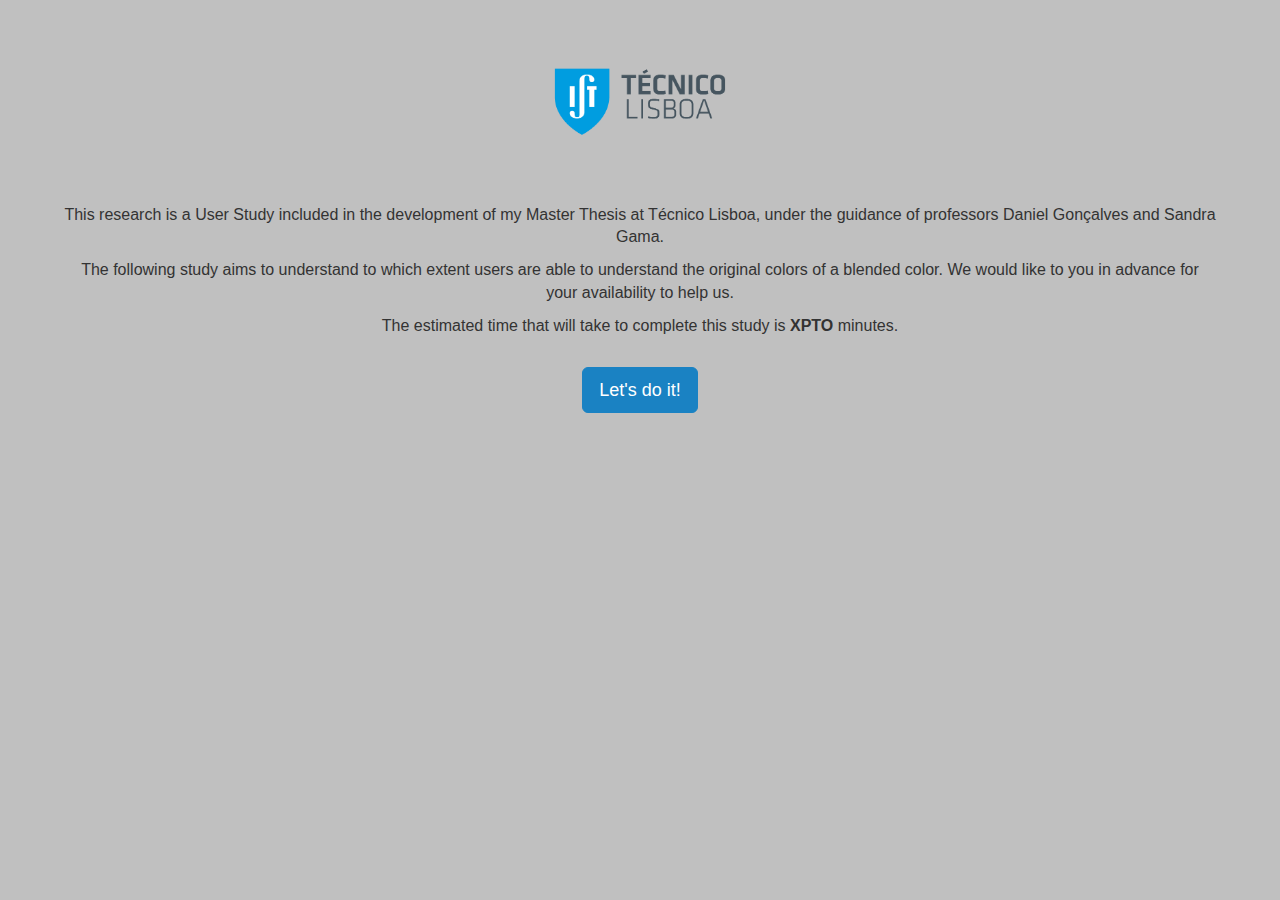
==== commit 822d64f5: "Minor tweaks" ====
--- a/index.html
+++ b/index.html
@@ -25,10 +25,11 @@
 	<div>
 		<img class="resizecenter" class="center" src="imgs/ist_logo.png" >
 		<p class="center">This research is a User Study included in the development of my Master Thesis at Técnico Lisboa, under the guidance of professors Daniel Gonçalves and Sandra Gama.</p>
-		<p class="center">The following study aims to understand to which extent the property of saturation in a color influences the capacity of users to understand the original colors of a blended color. We would like to you in advance for your availability to help us.</p>
+		<p class="center">The following study aims to understand to which extent users are able to understand the original colors of a blended color. We would like to you in advance for your availability to help us.</p>
+		<p class="center">The estimated time that will take to complete this study is <b>XPTO</b> minutes.</p>
 		<div class="continueButton">
 			<div class="text-center">
-			<button type="button" class="btn btn-primary btn-lg" onClick="location.href='index.html'">Let's do it!</button>
+			<button type="button" class="btn btn-primary btn-lg" onClick="location.href='index0.html'">Let's do it!</button>
 			</div>
 		</div>
 	</div>
--- a/css/custom.css
+++ b/css/custom.css
@@ -1,6 +1,9 @@
 body{
     font-family: "Helvetica Neue", Helvetica, sans-serif;
     background-color: rgb(192,192,192);
+    margin-left: 5%;
+    margin-right: 5%;
+    margin-bottom: 5%;
 }
 
 p.title{
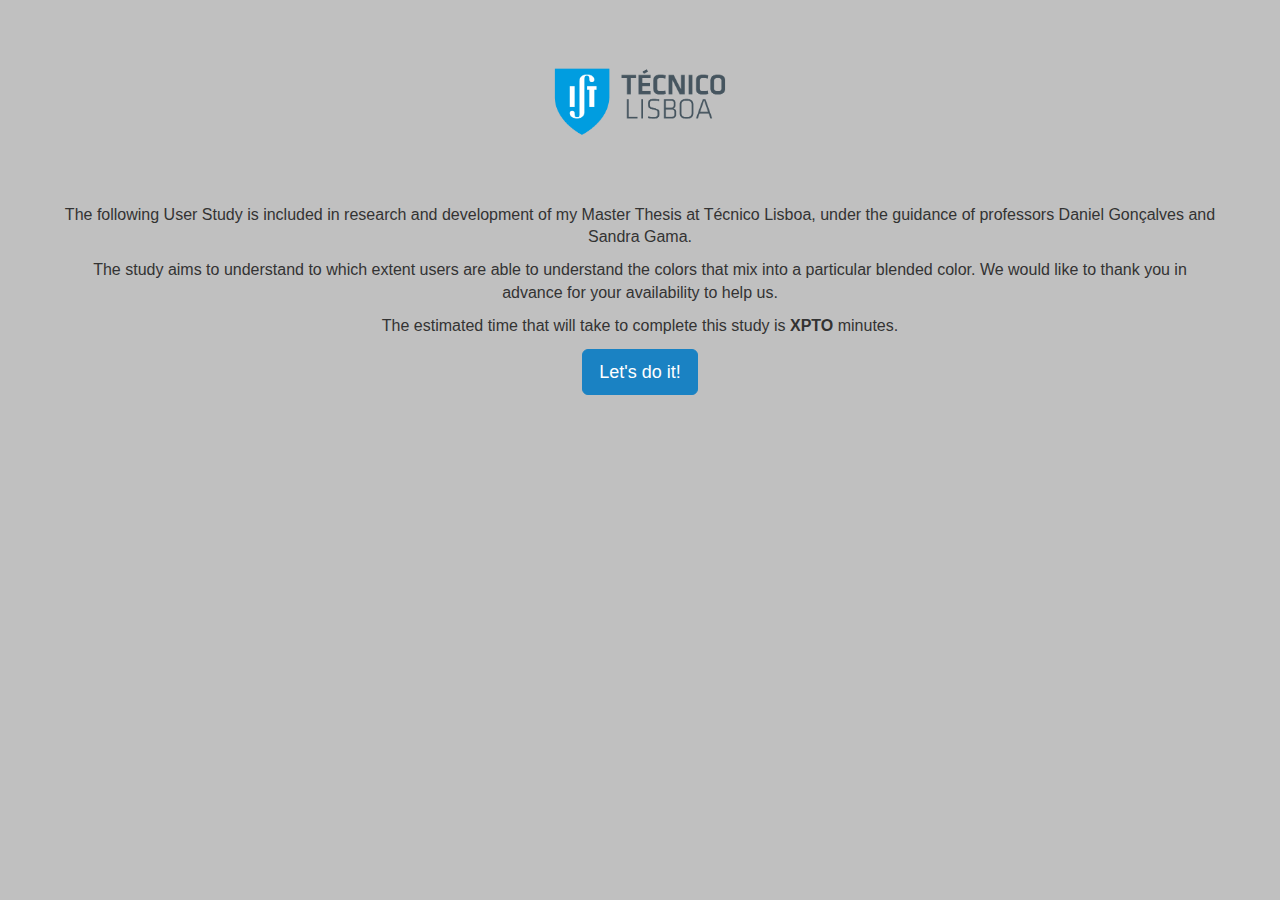
==== commit aa3bc249: "Corrections from last meeting" ====
--- a/index.html
+++ b/index.html
@@ -24,8 +24,8 @@
 
 	<div>
 		<img class="resizecenter" class="center" src="imgs/ist_logo.png" >
-		<p class="center">This research is a User Study included in the development of my Master Thesis at Técnico Lisboa, under the guidance of professors Daniel Gonçalves and Sandra Gama.</p>
-		<p class="center">The following study aims to understand to which extent users are able to understand the original colors of a blended color. We would like to you in advance for your availability to help us.</p>
+		<p class="center">The following User Study is included in research and development of my Master Thesis at Técnico Lisboa, under the guidance of professors Daniel Gonçalves and Sandra Gama.</p>
+		<p class="center">The study aims to understand to which extent users are able to understand the colors that mix into a particular blended color. We would like to thank you in advance for your availability to help us.</p>
 		<p class="center">The estimated time that will take to complete this study is <b>XPTO</b> minutes.</p>
 		<div class="continueButton">
 			<div class="text-center">
--- a/css/custom.css
+++ b/css/custom.css
@@ -3,7 +3,7 @@
     background-color: rgb(192,192,192);
     margin-left: 5%;
     margin-right: 5%;
-    margin-bottom: 5%;
+    margin-bottom: 2%;
 }
 
 p.title{
@@ -27,7 +27,6 @@
 p.left{
     text-align: left;
     font-size: 16px;
-    margin-left: 5%;
 }
 
 p.center{
@@ -35,30 +34,30 @@
     font-size: 16px;
 }
 
-div.inputs{
-    margin-left: 34%;
+div.probar{
+  margin-top: 1%;
+  margin-left: 2%;
+  margin-right: 2%;
 }
 
-div.inputsOptions{
-    margin-left: 5%;
+div.centered-row{
+  margin: auto;
+  max-width: 200%;
 }
 
 div.continueButton{
-    margin-top: 2.5%;
+    margin-top: 1%;
 }
 
-div.centerInputImages{
-    margin-left: 37.75%;
-}
-
-div.inputsCalibration{
-    margin-left: 29.25%;
+div.likert{
+  margin-top: 1%;
+  margin-bottom: 1%;
 }
 
 .circle {
   background: #FFFFFF;
-  width: 4cm;
-  height: 4cm;
+  width: 3cm;
+  height: 3cm;
   border-radius: 50%;
   border:1px solid #000000;
 }
@@ -80,4 +79,8 @@
       transform: translate3d(0, -10px, 0);
     }
   }
+}
+
+.form-group-1{
+  width: 60px;
 }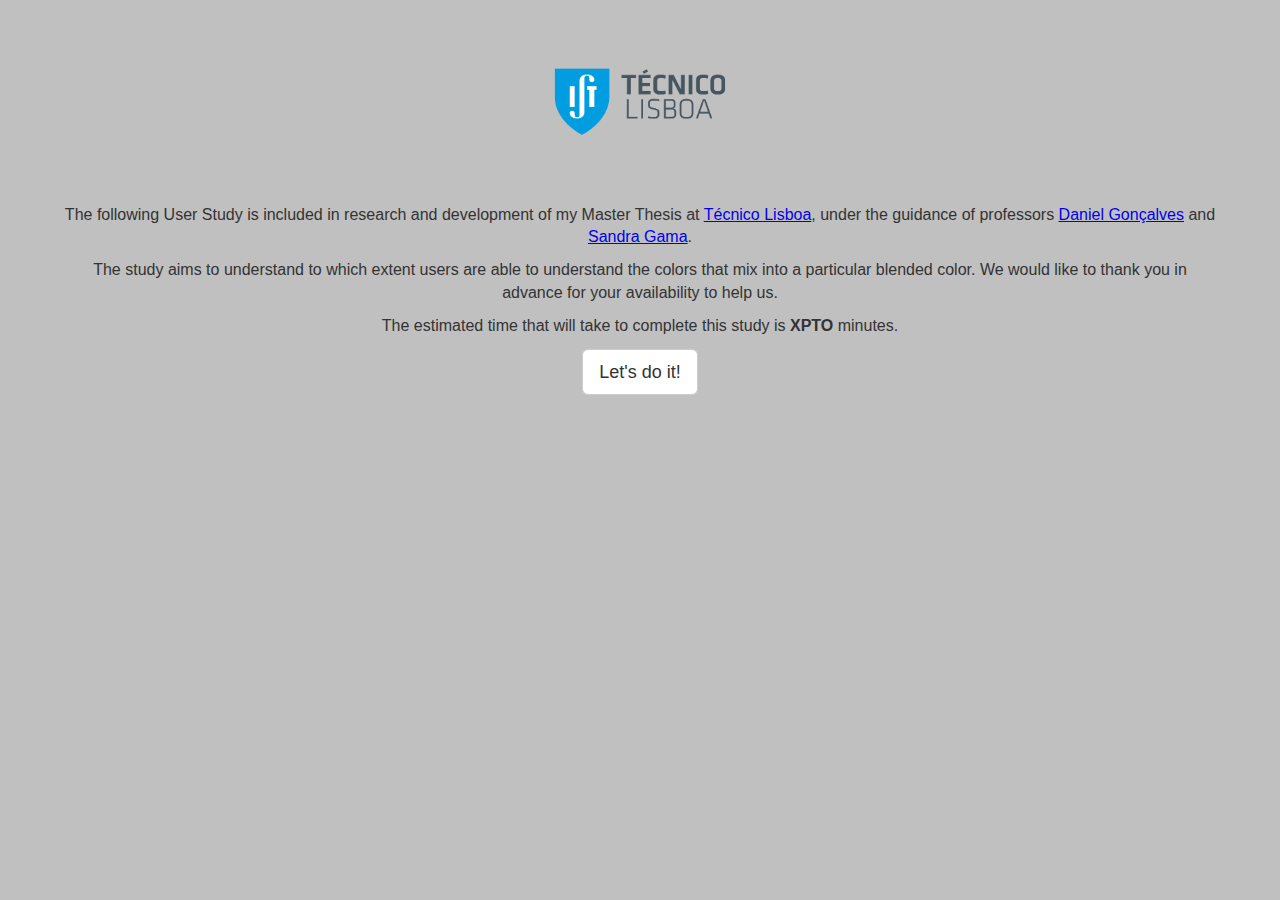
==== commit e283866e: "More last meeting corrections" ====
--- a/index.html
+++ b/index.html
@@ -23,13 +23,13 @@
 <body>
 
 	<div>
-		<img class="resizecenter" class="center" src="imgs/ist_logo.png" >
-		<p class="center">The following User Study is included in research and development of my Master Thesis at Técnico Lisboa, under the guidance of professors Daniel Gonçalves and Sandra Gama.</p>
+		<a href="https://tecnico.ulisboa.pt/en/"><img class="resizecenter" class="center" src="imgs/ist_logo.png"></a>
+		<p class="center">The following User Study is included in research and development of my Master Thesis at <a href="https://tecnico.ulisboa.pt/en/">Técnico Lisboa</a>, under the guidance of professors <a href="https://fenix.tecnico.ulisboa.pt/homepage/ist13898">Daniel Gonçalves</a> and <a href="http://web.tecnico.ulisboa.pt/sandra.gama/">Sandra Gama</a>.</p>
 		<p class="center">The study aims to understand to which extent users are able to understand the colors that mix into a particular blended color. We would like to thank you in advance for your availability to help us.</p>
 		<p class="center">The estimated time that will take to complete this study is <b>XPTO</b> minutes.</p>
 		<div class="continueButton">
 			<div class="text-center">
-			<button type="button" class="btn btn-primary btn-lg" onClick="location.href='index0.html'">Let's do it!</button>
+			<button type="button" class="btn btn-default btn-lg" onClick="location.href='index0.html'">Let's do it!</button>
 			</div>
 		</div>
 	</div>
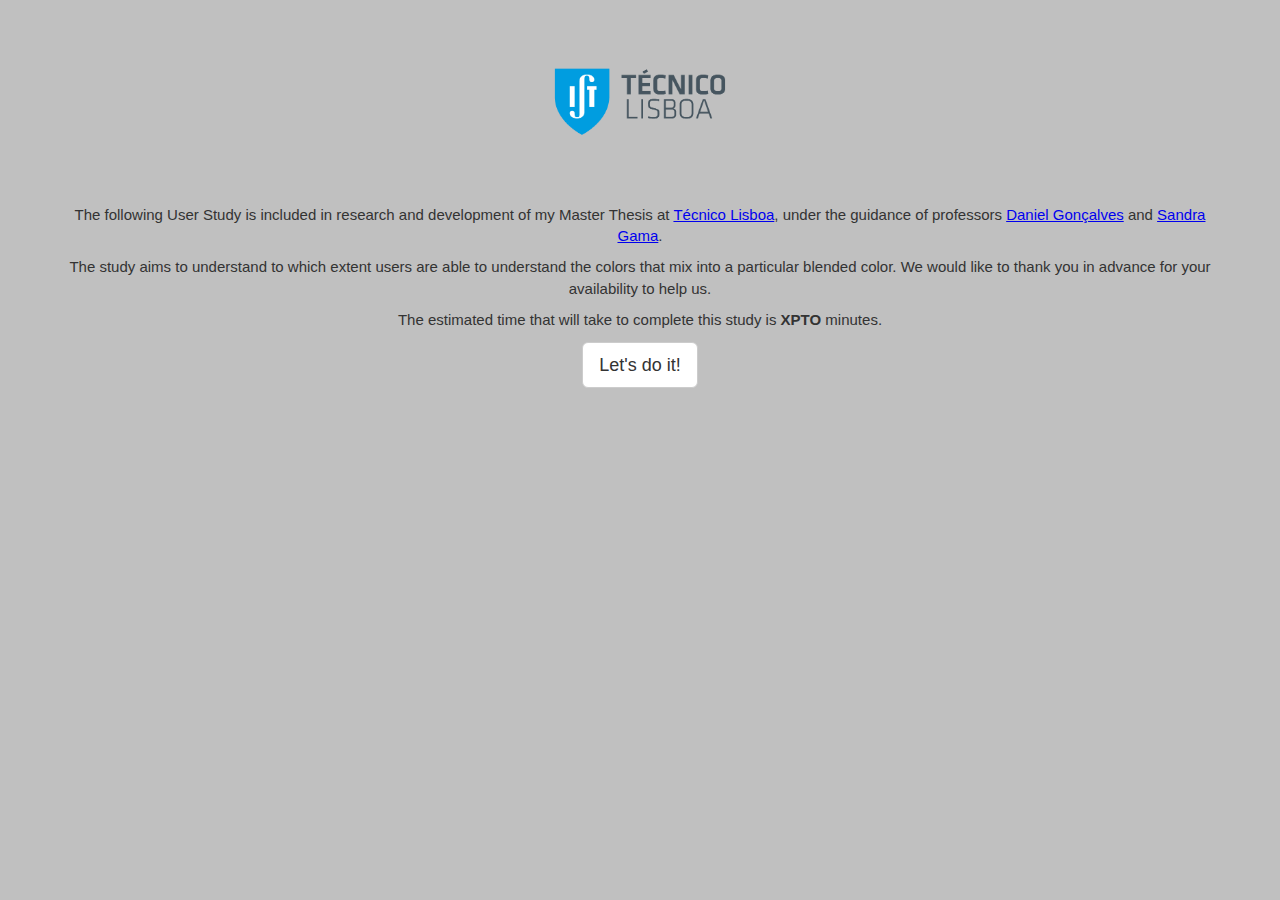
==== commit 1614a3dc: "Added info page, and corrected some bugs" ====
--- a/index.html
+++ b/index.html
@@ -7,12 +7,12 @@
 	<meta charset="utf-8">
 	<meta http-equiv="X-UA-Compatible" content="IE=edge">
 	<meta name="viewport" content="width=device-width, initial-scale=1">
+	<link rel="shortcut icon" href="imgs/favicon.ico" type="imgs/favicon">
 
 	<title>Color Blending</title>
 
 	<link href="css/bootstrap.min.css" rel="stylesheet">
 	<link href="css/bootstrap-horizon.css" rel="stylesheet">
-	<link href="fonts/css/font-awesome.min.css" rel="stylesheet">
 	<script src="js/jquery.min.js"></script>
 
 	<link href="css/custom.css" rel="stylesheet">
--- a/css/custom.css
+++ b/css/custom.css
@@ -20,29 +20,35 @@
     margin-left: auto;
     margin-right: auto;
 }
+
+
+
 img.marginbot{
     margin-bottom: 2%;
 }
 
 p.left{
     text-align: left;
-    font-size: 16px;
+    font-size: 15px;
+}
+
+p.likert{
+  display: none;
 }
 
 p.center{
     text-align: center;
-    font-size: 16px;
+    font-size: 15px;
 }
 
 div.probar{
   margin-top: 1%;
-  margin-left: 2%;
-  margin-right: 2%;
+  margin-left: 0.1%;
+  margin-right: 0.1%;
 }
 
-div.centered-row{
-  margin: auto;
-  max-width: 200%;
+.progress-bar{
+    background-color: grey;
 }
 
 div.continueButton{
@@ -60,6 +66,7 @@
   height: 3cm;
   border-radius: 50%;
   border:1px solid #000000;
+  display: inline-block;
 }
 
 .form-js-label {
@@ -83,4 +90,48 @@
 
 .form-group-1{
   width: 60px;
+}
+
+.rating {
+  unicode-bidi: bidi-override;
+  direction: rtl;
+  text-align: center;
+}
+.rating > span {
+  display: inline-block;
+  position: relative;
+  width: 1.1em;
+}
+.rating > span:hover,
+.rating > span:hover ~ span {
+  color: gold;
+}
+.rating > span:hover:before,
+.rating > span:hover ~ span:before {
+   content: "\2605";
+   position: absolute;
+   left: 0; 
+   color: gold;
+}
+
+.row-centered {
+    text-align:center;
+}
+.col-centered {
+    display:inline-block;
+    float:none;
+    /* reset the text-align */
+    text-align:left;
+    /* inline-block space fix */
+    margin-right:-4px;
+}
+
+.vcenter {
+    display: inline-block;
+    vertical-align: middle;
+    float: none;
+}
+
+#fader{
+  background-color: rgb(192,192,192);
 }